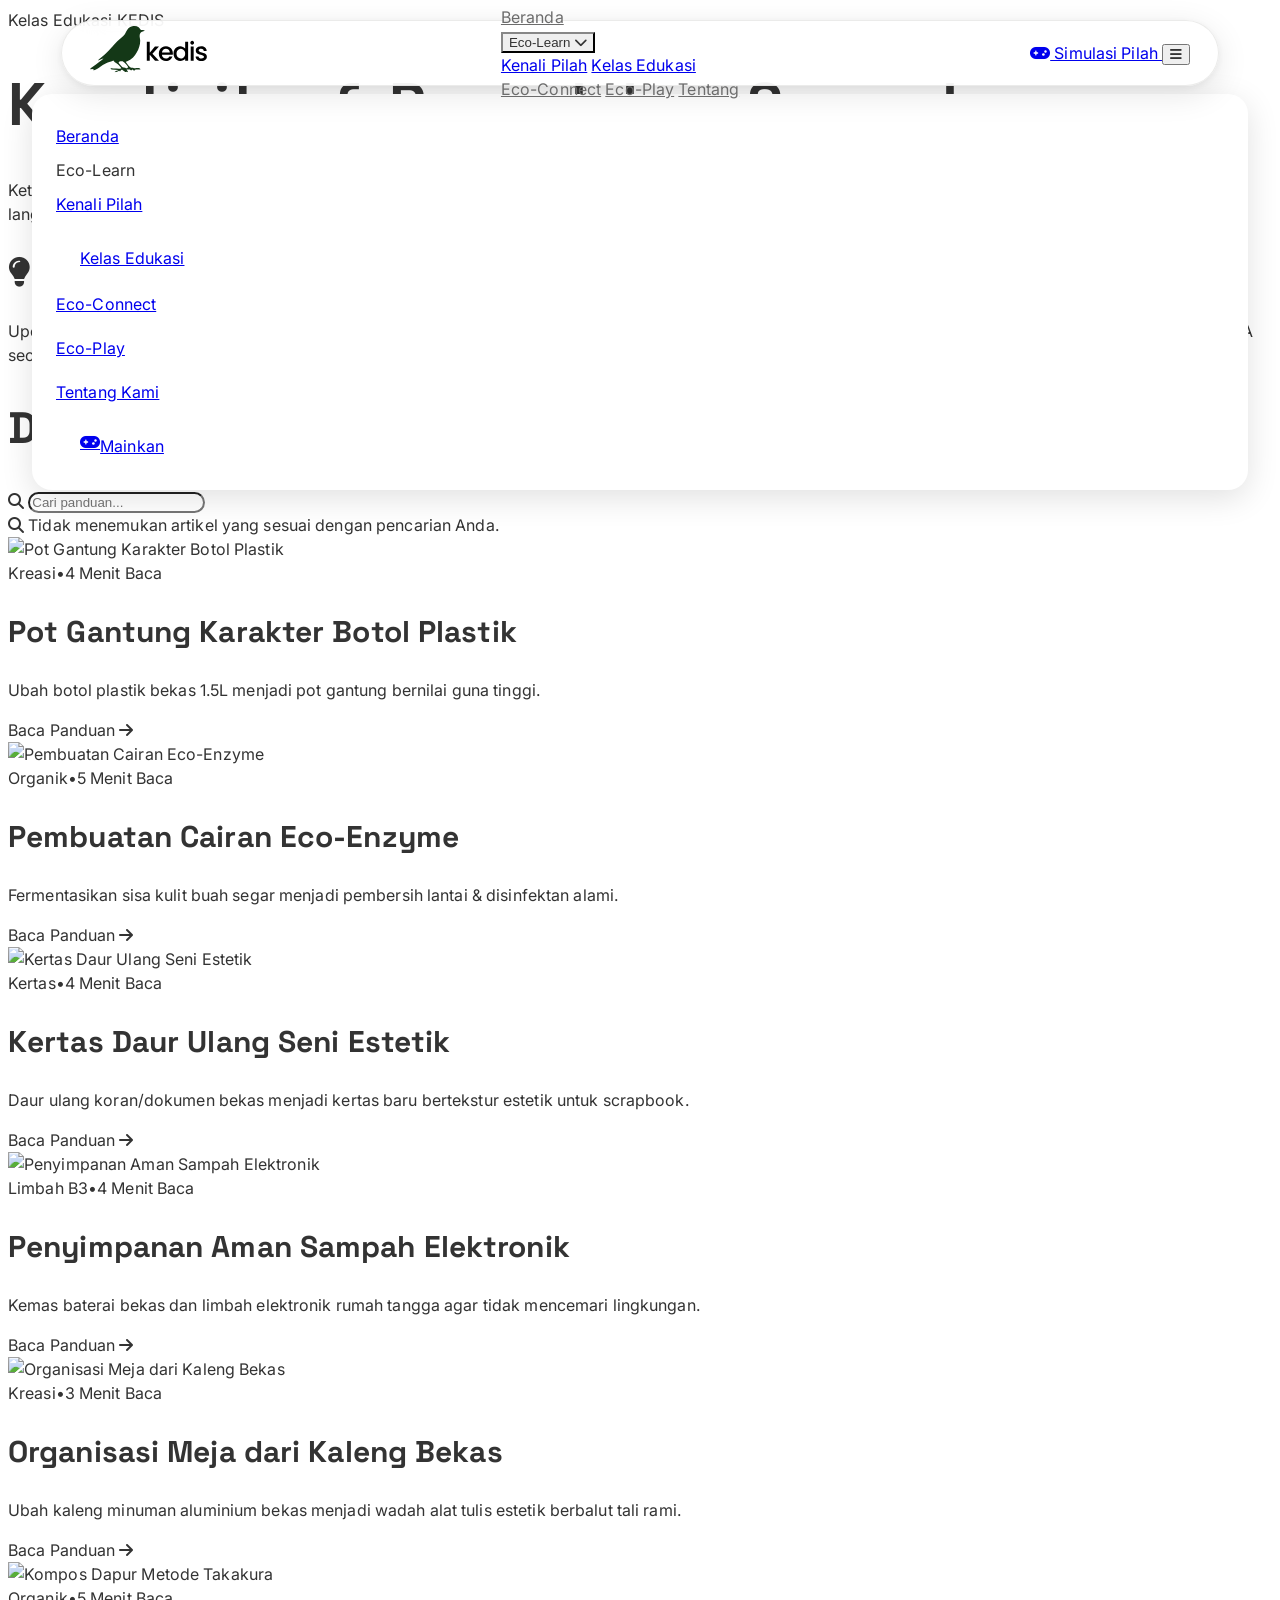
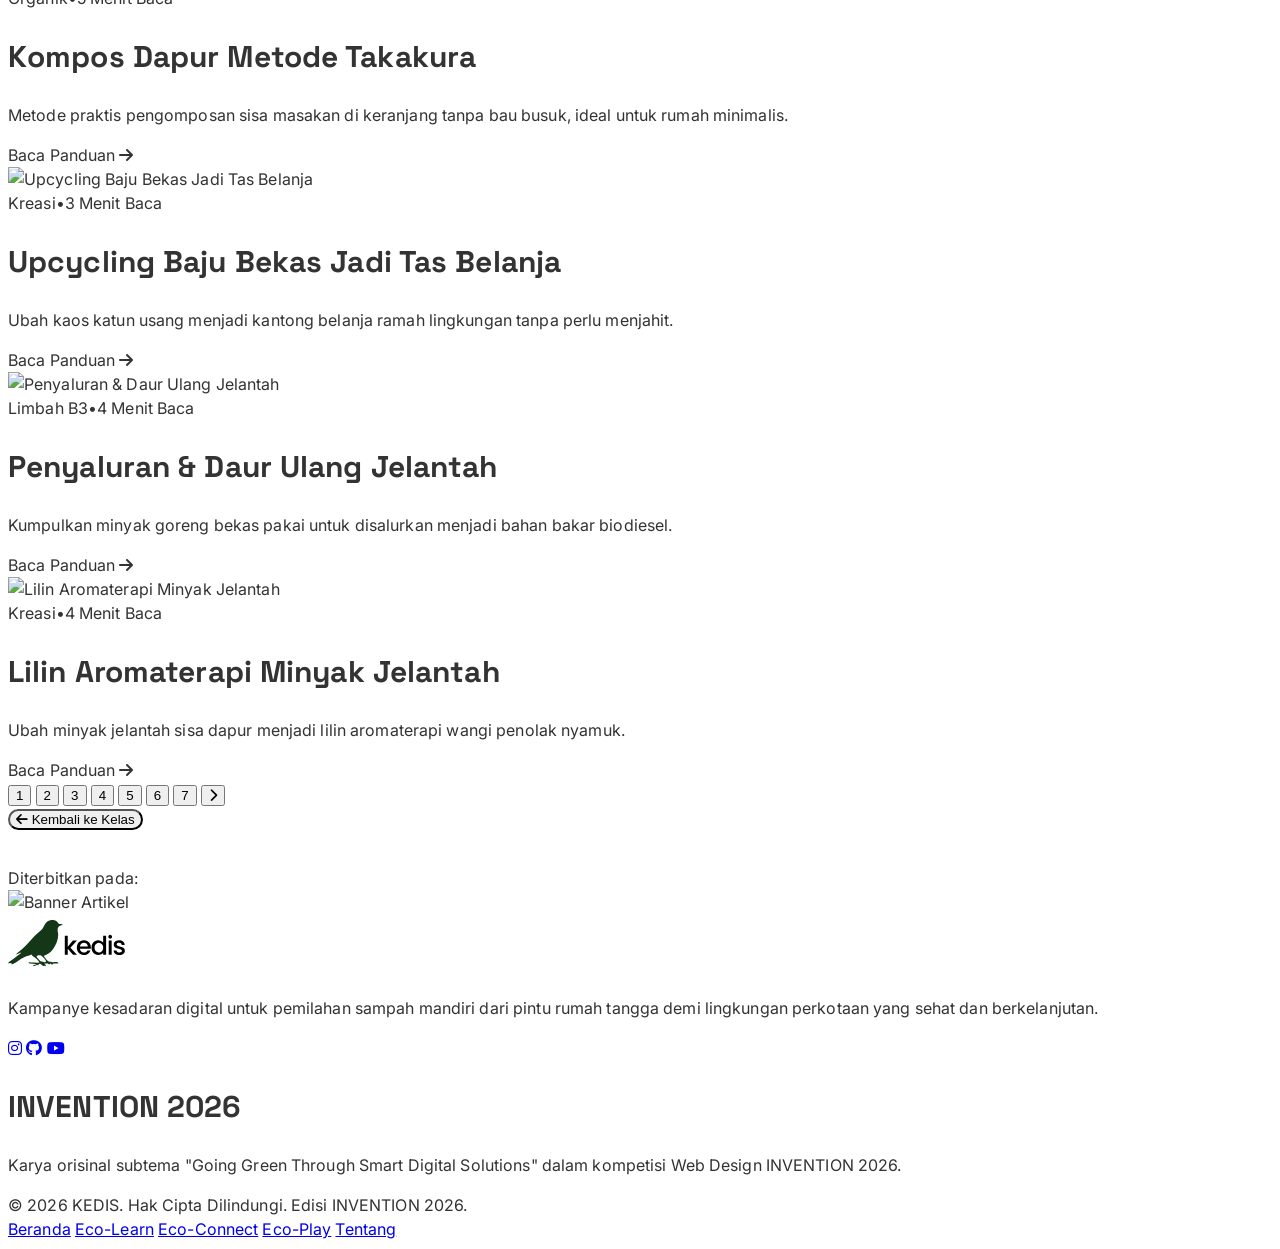
==== artikel.html @ a3e62805 "feat: initial KEDIS project" ====
<!DOCTYPE html>
<html lang="id">

<head>
  <meta charset="UTF-8">
  <meta name="viewport" content="width=device-width, initial-scale=1.0">
  <meta name="description" content="KEDIS - Kelas Edukasi & Artikel Upcycling Sampah Kreatif. Ubah limbah menjadi barang berguna dengan panduan langkah-demi-langkah.">
  <title>Kelas Edukasi &amp; Artikel — KEDIS</title>
  <!-- Google Fonts: Space Grotesk (Headings), Inter (Body/UI) -->
  <link rel="preconnect" href="https://fonts.googleapis.com">
  <link rel="preconnect" href="https://fonts.gstatic.com" crossorigin>
  <link href="https://fonts.googleapis.com/css2?family=Inter:wght@400;500;600;700&family=Space+Grotesk:wght@500;600;700&display=swap" rel="stylesheet">
  <!-- Font Awesome Icons -->
  <link rel="stylesheet" href="https://cdnjs.cloudflare.com/ajax/libs/font-awesome/6.5.1/css/all.min.css" integrity="sha512-DTOQO9RWCH3ppGqcWaEA1BIZOC6xxalwEsw9c2QQeAIftl+Vegovlnee1c9QX4TctnWMn13TZye+giMm8e2LwA==" crossorigin="anonymous" referrerpolicy="no-referrer">
  <!-- Tailwind CSS Play CDN -->
  <script src="https://cdn.tailwindcss.com"></script>
  <script>
    tailwind.config = {
      theme: {
        extend: {
          colors: {
            limeCanopy: '#d7eb80',
            inkBlack: '#333333',
            paperWhite: '#ffffff',
            warmMist: '#f8f8f6',
            linenCream: '#f0f0eb',
            stoneGray: '#6c6c6c',
            ashBorder: '#bebeb9',
          },
          fontFamily: {
            sans: ['"Inter"', 'ui-sans-serif', 'system-ui', 'sans-serif'],
            display: ['"Space Grotesk"', 'ui-sans-serif', 'system-ui', 'sans-serif'],
          }
        }
      }
    }
  </script>
  <!-- Custom CSS -->
  <link rel="stylesheet" href="css/style.css">
</head>

<body class="bg-paperWhite font-sans text-inkBlack antialiased selection:bg-limeCanopy/40 selection:text-inkBlack">

  <!-- Floating Capsule Header -->
  <header id="main-header" class="header-subpage">
    <div id="header-pill">
      <!-- Logo -->
      <a href="index.html" class="flex items-center shrink-0">
        <img src="assets/logo.svg" alt="Logo KEDIS" class="logo-img h-10 w-auto">
      </a>

      <!-- Desktop Nav -->
      <nav aria-label="Navigasi Utama" class="hidden md:flex items-center space-x-7 text-sm font-semibold">
        <a href="index.html" class="nav-link pb-0.5 border-b-2 border-transparent">Beranda</a>
        
        <!-- Eco-Learn Dropdown -->
        <div class="relative py-2">
          <button id="desktop-dropdown-trigger" type="button" class="nav-link nav-link-active pb-0.5 border-b-2 flex items-center gap-1 hover:text-inkBlack transition-colors">
            Eco-Learn <i class="fa-solid fa-chevron-down text-[8px] transition-transform"></i>
          </button>
          <div id="desktop-dropdown-menu" class="absolute top-full left-0 mt-1 w-40 bg-white border border-ashBorder/20 rounded-xl shadow-lg hidden z-50 py-2">
            <a href="edukasi.html" class="block px-4 py-2 hover:bg-warmMist text-xs font-bold text-stoneGray hover:text-inkBlack transition-colors">Kenali Pilah</a>
            <a href="artikel.html" class="block px-4 py-2 hover:bg-warmMist text-xs font-bold text-inkBlack transition-colors">Kelas Edukasi</a>
          </div>
        </div>

        <a href="komunitas.html" class="nav-link pb-0.5 border-b-2 border-transparent">Eco-Connect</a>
        <a href="game.html" class="nav-link pb-0.5 border-b-2 border-transparent">Eco-Play</a>
        <a href="tentang.html" class="nav-link pb-0.5 border-b-2 border-transparent">Tentang</a>
      </nav>

      <!-- CTA + Hamburger -->
      <div class="flex items-center gap-3">
        <a href="game.html" class="hidden sm:inline-flex items-center justify-center px-5 py-2 rounded-full bg-limeCanopy hover:opacity-90 text-inkBlack text-xs font-bold uppercase tracking-wider transition-all duration-200 pulse-attract">
          <i class="fa-solid fa-gamepad mr-1.5"></i> Simulasi Pilah
        </a>
        <button id="mobile-menu-button" type="button" aria-expanded="false" aria-controls="mobile-menu" aria-label="Buka menu navigasi" class="md:hidden w-11 h-11 flex items-center justify-center">
          <i class="fa-solid fa-bars text-xl"></i>
        </button>
      </div>
    </div>

    <!-- Mobile Dropdown -->
    <div id="mobile-menu" class="hidden md:hidden floating-menu mx-4 mt-0">
      <nav aria-label="Navigasi Seluler" class="flex flex-col space-y-4 text-sm font-semibold">
        <a href="index.html" class="text-stoneGray hover:text-inkBlack">Beranda</a>
        
        <!-- Mobile Eco-Learn Submenu -->
        <div class="space-y-2">
          <span class="text-inkBlack uppercase text-[10px] tracking-wider font-bold block">Eco-Learn</span>
          <div class="pl-3 flex flex-col space-y-2.5">
            <a href="edukasi.html" class="text-stoneGray hover:text-inkBlack text-xs">Kenali Pilah</a>
            <a href="artikel.html" class="text-inkBlack text-xs font-bold">Kelas Edukasi</a>
          </div>
        </div>

        <a href="komunitas.html" class="text-stoneGray hover:text-inkBlack">Eco-Connect</a>
        <a href="game.html" class="text-stoneGray hover:text-inkBlack">Eco-Play</a>
        <a href="tentang.html" class="text-stoneGray hover:text-inkBlack">Tentang Kami</a>
        <a href="game.html" class="mt-1 inline-flex items-center justify-center py-3 rounded-full bg-limeCanopy text-inkBlack text-xs font-bold uppercase tracking-wider">
          <i class="fa-solid fa-gamepad mr-1.5"></i> Mainkan
        </a>
      </nav>
    </div>
  </header>

  <!-- Page Header Spacing -->
  <div class="h-20 bg-paperWhite"></div>

  <!-- Main Canvas -->
  <main class="w-full bg-paperWhite py-12">
    <div class="max-w-7xl mx-auto px-6 space-y-8">
      
      <!-- Page Header Layout: Left Title & Right Info Widget -->
      <div id="articles-header-block" class="grid grid-cols-1 lg:grid-cols-3 gap-8 items-center border-b border-ashBorder/10 pb-8 animate-on-scroll">
        <div class="lg:col-span-2 space-y-4">
          <div class="inline-block bg-limeCanopy/25 border border-limeCanopy/40 text-inkBlack px-3 py-1 rounded-pill text-[10px] font-bold uppercase tracking-widest">
            Kelas Edukasi KEDIS
          </div>
          <h1 class="font-display text-4xl sm:text-5xl font-bold text-inkBlack tracking-tight leading-none">
            Kreativitas &amp; Pengolahan Sampah
          </h1>
          <p class="text-stoneGray text-xs sm:text-sm leading-relaxed max-w-2xl font-medium">
            Ketahui panduan praktis mendaur ulang sampah anorganik serta tata cara pengemasan limbah berbahaya (B3) rumah tangga agar aman bagi lingkungan dalam langkah-langkah ringkas.
          </p>
        </div>
        <!-- Did You Know Eco Info Widget (Placed to the right of header) -->
        <div class="lg:col-span-1 bg-inkBlack text-white p-5 rounded-card space-y-2.5 shadow-sm border border-inkBlack/30">
          <h3 class="font-display text-[10px] font-bold text-limeCanopy uppercase tracking-widest flex items-center gap-1.5">
            <i class="fa-solid fa-lightbulb"></i> Tahukah Anda?
          </h3>
          <p class="text-[11px] text-white/80 leading-relaxed font-medium">
            Upcycling meningkatkan nilai estetika sampah tanpa menghancurkan bahan dasarnya terlebih dahulu. Ini menghemat energi dan mengurangi penimbunan limbah TPA secara langsung!
          </p>
        </div>
      </div>

      <!-- Articles Hub view container -->
      <div id="articles-hub-view" class="space-y-6">
        
        <!-- Search bar layout (Placed directly above the articles grid) -->
        <div class="flex flex-col sm:flex-row items-center justify-between border-b border-ashBorder/20 pb-4 gap-4">
          <h2 class="font-display text-base font-bold text-inkBlack">Daftar Panduan Kreatif</h2>
          <div class="relative w-full sm:w-72">
            <i class="fa-solid fa-magnifying-glass absolute left-3.5 top-1/2 -translate-y-1/2 text-stoneGray text-[10px]"></i>
            <input type="text" id="article-search" placeholder="Cari panduan..." class="w-full bg-warmMist border border-ashBorder/20 px-9 py-2 rounded-pill text-xs font-bold outline-none focus:border-inkBlack focus:bg-white transition-all duration-200">
          </div>
        </div>

        <!-- Empty Search Warning -->
        <div id="articles-empty" class="hidden text-center py-16 text-stoneGray italic text-xs bg-warmMist border border-ashBorder/20 rounded-card">
          <i class="fa-solid fa-magnifying-glass text-2xl mb-3 block text-ashBorder"></i>
          Tidak menemukan artikel yang sesuai dengan pencarian Anda.
        </div>

        <!-- Full-width 3-Column Grid for Articles -->
        <div id="articles-grid" class="grid grid-cols-1 md:grid-cols-2 lg:grid-cols-3 gap-6">
          <!-- Dynamic Article Cards will be injected here -->
        </div>

        <!-- Dummy Pagination -->
        <div class="flex items-center justify-center gap-2 pt-8">
          <button type="button" class="w-8 h-8 flex items-center justify-center rounded-lg bg-limeCanopy text-inkBlack text-xs font-bold border border-inkBlack/10">1</button>
          <button type="button" class="w-8 h-8 flex items-center justify-center rounded-lg bg-warmMist hover:bg-linenCream text-stoneGray hover:text-inkBlack text-xs font-bold border border-ashBorder/20 transition-colors">2</button>
          <button type="button" class="w-8 h-8 flex items-center justify-center rounded-lg bg-warmMist hover:bg-linenCream text-stoneGray hover:text-inkBlack text-xs font-bold border border-ashBorder/20 transition-colors">3</button>
          <button type="button" class="w-8 h-8 flex items-center justify-center rounded-lg bg-warmMist hover:bg-linenCream text-stoneGray hover:text-inkBlack text-xs font-bold border border-ashBorder/20 transition-colors">4</button>
          <button type="button" class="w-8 h-8 flex items-center justify-center rounded-lg bg-warmMist hover:bg-linenCream text-stoneGray hover:text-inkBlack text-xs font-bold border border-ashBorder/20 transition-colors">5</button>
          <button type="button" class="w-8 h-8 flex items-center justify-center rounded-lg bg-warmMist hover:bg-linenCream text-stoneGray hover:text-inkBlack text-xs font-bold border border-ashBorder/20 transition-colors">6</button>
          <button type="button" class="w-8 h-8 flex items-center justify-center rounded-lg bg-warmMist hover:bg-linenCream text-stoneGray hover:text-inkBlack text-xs font-bold border border-ashBorder/20 transition-colors">7</button>
          <button type="button" class="w-8 h-8 flex items-center justify-center rounded-lg bg-warmMist hover:bg-linenCream text-stoneGray hover:text-inkBlack text-xs font-bold border border-ashBorder/20 transition-colors" aria-label="Halaman Selanjutnya"><i class="fa-solid fa-chevron-right text-[10px]"></i></button>
        </div>

      </div>

      <!-- Article Reading Detail View (Initially Hidden) -->
      <article id="article-read-panel" class="hidden max-w-3xl mx-auto space-y-8 bg-warmMist border border-ashBorder/20 rounded-card p-6 sm:p-10 shadow-sm relative animate-on-scroll">
        
        <!-- Back Button -->
        <button type="button" id="btn-back-to-articles" class="inline-flex items-center gap-2 px-4 py-2 rounded-pill border border-inkBlack text-inkBlack hover:bg-inkBlack hover:text-white font-bold text-xs uppercase tracking-wider transition-all duration-200 cursor-pointer">
          <i class="fa-solid fa-arrow-left"></i> Kembali ke Kelas
        </button>

        <!-- Dynamic Header info -->
        <header class="space-y-4 border-b border-ashBorder/20 pb-6">
          <div class="flex items-center gap-3 text-xs font-bold uppercase tracking-wider">
            <span id="detail-article-category" class="bg-limeCanopy text-inkBlack px-3 py-1 rounded-pill"></span>
            <span id="detail-article-readtime" class="text-stoneGray"></span>
          </div>
          <h2 id="detail-article-title" class="font-display text-2xl sm:text-3xl font-bold text-inkBlack leading-tight"></h2>
          <div class="text-[11px] text-stoneGray font-semibold">
            Diterbitkan pada: <span id="detail-article-date" class="text-inkBlack"></span>
          </div>
        </header>

        <!-- Article Featured Image Banner -->
        <div class="w-full aspect-[2/1] rounded-card overflow-hidden bg-linenCream border border-ashBorder/20">
          <img id="detail-article-img" src="" alt="Banner Artikel" class="w-full h-full object-cover">
        </div>

        <!-- Article Rich Body HTML Content -->
        <div id="detail-article-body" class="prose max-w-none text-stoneGray font-medium text-xs sm:text-sm leading-relaxed space-y-5">
          <!-- Populated dynamically -->
        </div>

      </article>

    </div>
  </main>

  <!-- Linen Cream Footer -->
  <footer class="bg-linenCream text-inkBlack border-t border-ashBorder/30 py-16 mt-12">
    <div class="max-w-7xl mx-auto px-6 grid grid-cols-1 md:grid-cols-2 gap-12">
      <!-- Brand column -->
      <div class="space-y-4">
        <a href="index.html" class="inline-block">
          <img src="assets/logo.svg" alt="Logo KEDIS" class="h-10 w-auto" loading="lazy">
        </a>
        <p class="text-xs text-stoneGray leading-relaxed max-w-sm">
          Kampanye kesadaran digital untuk pemilahan sampah mandiri dari pintu rumah tangga demi lingkungan perkotaan yang sehat dan berkelanjutan.
        </p>
        <div class="flex space-x-4 pt-2 text-stoneGray">
          <a href="#" aria-label="Instagram KEDIS" class="hover:text-inkBlack transition-colors"><i class="fa-brands fa-instagram text-lg"></i></a>
          <a href="#" aria-label="GitHub KEDIS" class="hover:text-inkBlack transition-colors"><i class="fa-brands fa-github text-lg"></i></a>
          <a href="#" aria-label="YouTube KEDIS" class="hover:text-inkBlack transition-colors"><i class="fa-brands fa-youtube text-lg"></i></a>
        </div>
      </div>

      <!-- Contest Info Column -->
      <div class="space-y-4 md:text-right md:flex md:flex-col md:items-end">
        <h3 class="font-display text-sm font-bold uppercase tracking-wider text-inkBlack">INVENTION 2026</h3>
        <p class="text-xs text-stoneGray leading-relaxed max-w-xs md:text-right">
          Karya orisinal subtema "Going Green Through Smart Digital Solutions" dalam kompetisi Web Design INVENTION 2026.
        </p>
      </div>
    </div>

    <!-- Bottom Copyright & Inline Navigation -->
    <div class="max-w-7xl mx-auto px-6 mt-16 pt-8 border-t border-t-ashBorder/20 flex flex-col md:flex-row justify-between items-center text-xs text-stoneGray font-bold uppercase tracking-wider gap-4">
      <div>
        &copy; 2026 KEDIS. Hak Cipta Dilindungi. Edisi INVENTION 2026.
      </div>
      <div class="flex flex-wrap justify-center gap-x-6 gap-y-2">
        <a href="index.html" class="hover:text-inkBlack transition-colors">Beranda</a>
        <a href="edukasi.html" class="hover:text-inkBlack transition-colors">Eco-Learn</a>
        <a href="komunitas.html" class="hover:text-inkBlack transition-colors">Eco-Connect</a>
        <a href="game.html" class="hover:text-inkBlack transition-colors">Eco-Play</a>
        <a href="tentang.html" class="hover:text-inkBlack transition-colors">Tentang</a>
      </div>
    </div>
  </footer>

  <!-- jQuery CDN -->
  <script src="https://code.jquery.com/jquery-3.7.1.min.js" integrity="sha256-/JqT3SQfawRcv/BIHPThkBvs0OEvtFFmqPF/lYI/Cxo=" crossorigin="anonymous"></script>
  <!-- Custom JS -->
  <script src="js/main.js"></script>

  <!-- Interactive Hub Logic script -->
  <script>
    $(document).ready(function() {
      // Local Articles Database (Concise steps, zero yapping)
      const articlesData = {
        'olahan-plastik': {
          title: 'Pot Gantung Karakter Botol Plastik',
          category: 'Kreasi',
          date: '29 Juni 2026',
          readTime: '4 Menit Baca',
          image: 'https://images.unsplash.com/photo-1530587191325-3db32d826c18?auto=format&fit=crop&w=800&q=80',
          summary: 'Ubah botol plastik bekas 1.5L menjadi pot gantung bernilai guna tinggi.',
          content: `
            <div class="space-y-4">
              <div>
                <strong class="text-inkBlack text-sm uppercase tracking-wider block mb-1">Bahan Utama:</strong>
                <ul class="list-disc list-inside text-stoneGray space-y-0.5">
                  <li>Botol plastik bekas air mineral ukuran 1.5L</li>
                  <li>Pisau cutter / gunting tajam</li>
                  <li>Cat akrilik dan kuas</li>
                  <li>Tali rami (tali gantungan)</li>
                  <li>Solder atau paku panas (lubang air)</li>
                </ul>
              </div>

              <div>
                <strong class="text-inkBlack text-sm uppercase tracking-wider block mb-1">Langkah Praktis:</strong>
                <ol class="list-decimal list-inside text-stoneGray space-y-1">
                  <li><strong>Pola Karakter:</strong> Gambar pola telinga kelinci/kucing di bagian tengah botol menggunakan spidol.</li>
                  <li><strong>Pemotongan:</strong> Gunting botol perlahan mengikuti garis pola.</li>
                  <li><strong>Drainase:</strong> Lubangi bagian dasar botol dengan solder agar akar tanaman tidak membusuk.</li>
                  <li><strong>Cat Karakter:</strong> Cat seluruh botol dengan warna dasar, lalu lukis mata, hidung, dan kumis hewan.</li>
                  <li><strong>Gantungan:</strong> Lubangi sisi kiri &amp; kanan, ikat tali rami, lalu isi pot dengan tanaman hias.</li>
                </ol>
              </div>

              <div class="p-4 bg-limeCanopy/10 border border-limeCanopy/30 rounded-xl text-inkBlack">
                <strong>Target Hasil:</strong> Mereduksi sampah botol plastik sekali pakai menjadi dekorasi tanaman hidup.
              </div>
            </div>
          `
        },
        'kulit-buah': {
          title: 'Pembuatan Cairan Eco-Enzyme',
          category: 'Organik',
          date: '28 Juni 2026',
          readTime: '5 Menit Baca',
          image: 'https://images.unsplash.com/photo-1610832958506-ee5633619144?auto=format&fit=crop&w=800&q=80',
          summary: 'Fermentasikan sisa kulit buah segar menjadi pembersih lantai &amp; disinfektan alami.',
          content: `
            <div class="space-y-4">
              <div>
                <strong class="text-inkBlack text-sm uppercase tracking-wider block mb-1">Bahan Utama (Rasio 1:3:10):</strong>
                <ul class="list-disc list-inside text-stoneGray space-y-0.5">
                  <li>Gula merah tebu / Molase (100 gram)</li>
                  <li>Kulit buah klimakterik segar (jeruk, nanas, apel) (300 gram)</li>
                  <li>Air bersih sumur (1 Liter)</li>
                  <li>Wadah plastik bermulut lebar (jangan kaca)</li>
                </ul>
              </div>

              <div>
                <strong class="text-inkBlack text-sm uppercase tracking-wider block mb-1">Langkah Praktis:</strong>
                <ol class="list-decimal list-inside text-stoneGray space-y-1">
                  <li><strong>Larutkan Gula:</strong> Larutkan gula merah tebu langsung ke dalam air bersih di wadah.</li>
                  <li><strong>Masukkan Kulit:</strong> Potong kulit buah kecil-kecil lalu masukkan ke larutan gula. Sisakan ruang udara 20%.</li>
                  <li><strong>Tutup Rapat:</strong> Tutup wadah rapat-rapat dan letakkan di tempat sejuk terlindung matahari.</li>
                  <li><strong>Buang Gas:</strong> Pada 2 minggu pertama, buka tutup wadah 3 detik setiap hari untuk membuang gas fermentasi.</li>
                  <li><strong>Panen:</strong> Diamkan selama 3 bulan, lalu saring untuk dijadikan cairan pembersih lantai organik.</li>
                </ol>
              </div>

              <div class="p-4 bg-limeCanopy/10 border border-limeCanopy/30 rounded-xl text-inkBlack">
                <strong>Target Hasil:</strong> Mereduksi sampah sisa makanan dapur dan menghilangkan ketergantungan pembersih kimia.
              </div>
            </div>
          `
        },
        'daur-ulang-kertas': {
          title: 'Kertas Daur Ulang Seni Estetik',
          category: 'Kertas',
          date: '25 Juni 2026',
          readTime: '4 Menit Baca',
          image: 'https://images.unsplash.com/photo-1586075010923-2dd4570fb338?auto=format&fit=crop&w=800&q=80',
          summary: 'Daur ulang koran/dokumen bekas menjadi kertas baru bertekstur estetik untuk scrapbook.',
          content: `
            <div class="space-y-4">
              <div>
                <strong class="text-inkBlack text-sm uppercase tracking-wider block mb-1">Bahan Utama:</strong>
                <ul class="list-disc list-inside text-stoneGray space-y-0.5">
                  <li>Kertas bekas non-plastik</li>
                  <li>Blender</li>
                  <li>Bingkai screen cetak sablon</li>
                  <li>Bak air plastik lebar</li>
                  <li>Spons &amp; kain katun</li>
                </ul>
              </div>

              <div>
                <strong class="text-inkBlack text-sm uppercase tracking-wider block mb-1">Langkah Praktis:</strong>
                <ol class="list-decimal list-inside text-stoneGray space-y-1">
                  <li><strong>Bubur Kertas (Pulp):</strong> Sobek kertas kecil-kecil, rendam air hangat 1 jam, blender hingga halus.</li>
                  <li><strong>Campur Air:</strong> Tuangkan pulp ke bak berisi air bersih, aduk merata.</li>
                  <li><strong>Menyaring:</strong> Celupkan bingkai screen secara miring, angkat horizontal hingga pulp menutupi kawat screen.</li>
                  <li><strong>Hiasan:</strong> Taburkan kelopak bunga/daun kering di atas screen basah secara artistik.</li>
                  <li><strong>Cetak:</strong> Balikkan screen di atas kain katun basah, tekan belakang screen dengan spons untuk memeras air.</li>
                  <li><strong>Jemur:</strong> Angkat screen perlahan, jemur lembaran kertas di kain di tempat teduh hingga kering.</li>
                </ol>
              </div>

              <div class="p-4 bg-limeCanopy/10 border border-limeCanopy/30 rounded-xl text-inkBlack">
                <strong>Target Hasil:</strong> Memperpanjang siklus kertas bekas menjadi kertas kerajinan estetik bernilai tinggi.
              </div>
            </div>
          `
        },
        'limbah-b3': {
          title: 'Penyimpanan Aman Sampah Elektronik',
          category: 'Limbah B3',
          date: '20 Juni 2026',
          readTime: '4 Menit Baca',
          image: 'https://images.unsplash.com/photo-1548345680-f5475ea5df84?auto=format&fit=crop&w=800&q=80',
          summary: 'Kemas baterai bekas dan limbah elektronik rumah tangga agar tidak mencemari lingkungan.',
          content: `
            <div class="space-y-4">
              <div>
                <strong class="text-inkBlack text-sm uppercase tracking-wider block mb-1">Bahan Utama:</strong>
                <ul class="list-disc list-inside text-stoneGray space-y-0.5">
                  <li>Wadah plastik kedap udara khusus</li>
                  <li>Plester isolasi bening</li>
                  <li>Dropbox limbah B3 resmi</li>
                </ul>
              </div>

              <div>
                <strong class="text-inkBlack text-sm uppercase tracking-wider block mb-1">Langkah Praktis:</strong>
                <ol class="list-decimal list-inside text-stoneGray space-y-1">
                  <li><strong>Plester Kutub:</strong> Rekatkan lakban bening pada ujung kutub baterai bekas untuk menghindari korsleting.</li>
                  <li><strong>Pisahkan Wadah:</strong> Masukkan baterai bekas ke wadah plastik kedap udara. Jangan satukan dengan sampah organik.</li>
                  <li><strong>Simpan Sejuk:</strong> Letakkan wadah di tempat yang kering dan jauh dari paparan panas/kompor.</li>
                  <li><strong>Penyaluran:</strong> Bawa tumpukan limbah B3 terkumpul ke dropbox dinas lingkungan hidup atau bank sampah terdekat.</li>
                </ol>
              </div>

              <div class="p-4 bg-limeCanopy/10 border border-limeCanopy/30 rounded-xl text-inkBlack">
                <strong>Target Hasil:</strong> Mencegah kebocoran zat merkuri &amp; senyawa timbal meresap merusak air tanah warga.
              </div>
            </div>
          `
        },
        'kaleng-bekas': {
          title: 'Organisasi Meja dari Kaleng Bekas',
          category: 'Kreasi',
          date: '18 Juni 2026',
          readTime: '3 Menit Baca',
          image: 'https://images.unsplash.com/photo-1595079676339-1534801ad6cf?auto=format&fit=crop&w=800&q=80',
          summary: 'Ubah kaleng minuman aluminium bekas menjadi wadah alat tulis estetik berbalut tali rami.',
          content: `
            <div class="space-y-4">
              <div>
                <strong class="text-inkBlack text-sm uppercase tracking-wider block mb-1">Bahan Utama:</strong>
                <ul class="list-disc list-inside text-stoneGray space-y-0.5">
                  <li>Kaleng minuman aluminium bekas</li>
                  <li>Tali rami kasar</li>
                  <li>Lem tembak (hot glue)</li>
                  <li>Gunting</li>
                </ul>
              </div>

              <div>
                <strong class="text-inkBlack text-sm uppercase tracking-wider block mb-1">Langkah Praktis:</strong>
                <ol class="list-decimal list-inside text-stoneGray space-y-1">
                  <li><strong>Haluskan Bibir Kaleng:</strong> Pastikan tepi potongan atas bagian dalam kaleng telah halus agar aman digunakan.</li>
                  <li><strong>Rekatkan Ujung Tali:</strong> Oleskan lem tembak di dasar luar kaleng, lalu rekatkan ujung tali rami pertama.</li>
                  <li><strong>Lilitkan:</strong> Putar tali rami melingkari kaleng hingga menutupi seluruh permukaannya, oleskan lem berkala.</li>
                  <li><strong>Rapikan:</strong> Potong tali di ujung atas kaleng dan rekatkan simpul rapi. Kaleng siap diisi pensil.</li>
                </ol>
              </div>

              <div class="p-4 bg-limeCanopy/10 border border-limeCanopy/30 rounded-xl text-inkBlack">
                <strong>Target Hasil:</strong> Mengurangi tumpukan sampah kaleng logam menjadi perabot meja belajar multifungsi.
              </div>
            </div>
          `
        },
        'kompos-takakura': {
          title: 'Kompos Dapur Metode Takakura',
          category: 'Organik',
          date: '15 Juni 2026',
          readTime: '5 Menit Baca',
          image: 'https://images.unsplash.com/photo-1585320806297-9794b3e4eeae?auto=format&fit=crop&w=800&q=80',
          summary: 'Metode praktis pengomposan sisa masakan di keranjang tanpa bau busuk, ideal untuk rumah minimalis.',
          content: `
            <div class="space-y-4">
              <div>
                <strong class="text-inkBlack text-sm uppercase tracking-wider block mb-1">Bahan Utama:</strong>
                <ul class="list-disc list-inside text-stoneGray space-y-0.5">
                  <li>Keranjang plastik berlubang udara</li>
                  <li>Kardus bekas (sebagai pelapis dalam keranjang)</li>
                  <li>Sekam padi &amp; starter bakteri pengomposan</li>
                  <li>Kain katun hitam penutup</li>
                </ul>
              </div>

              <div>
                <strong class="text-inkBlack text-sm uppercase tracking-wider block mb-1">Langkah Praktis:</strong>
                <ol class="list-decimal list-inside text-stoneGray space-y-1">
                  <li><strong>Lapisi Keranjang:</strong> Pasang kardus bekas mengelilingi sisi bagian dalam keranjang.</li>
                  <li><strong>Alas Sekam:</strong> Letakkan bantal berisi sekam padi di dasar keranjang untuk menyerap cairan.</li>
                  <li><strong>Isi Bakteri:</strong> Masukkan tanah starter bakteri/kompos jadi setebal 10 cm.</li>
                  <li><strong>Masukkan Sampah:</strong> Potong kecil-kecil sampah organik dapur harian, masukkan dan aduk rata.</li>
                  <li><strong>Tutup Kain:</strong> Selimuti atas keranjang dengan kain hitam agar proses pembusukan tetap hangat &amp; bebas bau.</li>
                </ol>
              </div>

              <div class="p-4 bg-limeCanopy/10 border border-limeCanopy/30 rounded-xl text-inkBlack">
                <strong>Target Hasil:</strong> Mengubah 100% sisa makanan rumah tangga menjadi pupuk padat berkualitas tinggi secara mandiri.
              </div>
            </div>
          `
        },
        'baju-bekas': {
          title: 'Upcycling Baju Bekas Jadi Tas Belanja',
          category: 'Kreasi',
          date: '12 Juni 2026',
          readTime: '3 Menit Baca',
          image: 'https://images.unsplash.com/photo-1525507119028-ed4c629a60a3?auto=format&fit=crop&w=800&q=80',
          summary: 'Ubah kaos katun usang menjadi kantong belanja ramah lingkungan tanpa perlu menjahit.',
          content: `
            <div class="space-y-4">
              <div>
                <strong class="text-inkBlack text-sm uppercase tracking-wider block mb-1">Bahan Utama:</strong>
                <ul class="list-disc list-inside text-stoneGray space-y-0.5">
                  <li>Kaos katun bekas layak pakai berukuran sedang/besar</li>
                  <li>Gunting kain tajam</li>
                  <li>Spidol kain</li>
                </ul>
              </div>

              <div>
                <strong class="text-inkBlack text-sm uppercase tracking-wider block mb-1">Langkah Praktis:</strong>
                <ol class="list-decimal list-inside text-stoneGray space-y-1">
                  <li><strong>Potong Lengan:</strong> Gunting bagian lengan kiri &amp; kanan kaos untuk dijadikan lubang tali pegangan.</li>
                  <li><strong>Potong Leher:</strong> Buang leher kaos dengan potongan kerah melingkar lebar sebagai bukaan tas.</li>
                  <li><strong>Potong Rumbai:</strong> Balik kaos (sisi dalam di luar), gunting bawah kaos menjadi rumbai vertikal sepanjang 8cm.</li>
                  <li><strong>Ikat Rumbai:</strong> Ikat kuat dua rumbai yang bersebelahan secara berpasangan hingga lubang bawah tertutup.</li>
                  <li><strong>Balik Kaos:</strong> Balikkan kembali kaos ke posisi normal. Tas siap digunakan membawa belanjaan.</li>
                </ol>
              </div>

              <div class="p-4 bg-limeCanopy/10 border border-limeCanopy/30 rounded-xl text-inkBlack">
                <strong>Target Hasil:</strong> Mereduksi limbah serat pakaian bekas sekaligus mengurangi pemakaian kantong kresek sekali pakai.
              </div>
            </div>
          `
        },
        'minyak-jelantah': {
          title: 'Penyaluran &amp; Daur Ulang Jelantah',
          category: 'Limbah B3',
          date: '10 Juni 2026',
          readTime: '4 Menit Baca',
          image: 'https://images.unsplash.com/photo-1474979266404-7eaacbcd87c5?auto=format&fit=crop&w=800&q=80',
          summary: 'Kumpulkan minyak goreng bekas pakai untuk disalurkan menjadi bahan bakar biodiesel.',
          content: `
            <div class="space-y-4">
              <div>
                <strong class="text-inkBlack text-sm uppercase tracking-wider block mb-1">Bahan Utama:</strong>
                <ul class="list-disc list-inside text-stoneGray space-y-0.5">
                  <li>Minyak goreng jelantah sisa masak</li>
                  <li>Saringan halus / kain kasa penyaring</li>
                  <li>Botol plastik bekas air mineral kering</li>
                </ul>
              </div>

              <div>
                <strong class="text-inkBlack text-sm uppercase tracking-wider block mb-1">Langkah Praktis:</strong>
                <ol class="list-decimal list-inside text-stoneGray space-y-1">
                  <li><strong>Dinginkan Minyak:</strong> Biarkan minyak bekas mendingin sempurna setelah kompor dimatikan.</li>
                  <li><strong>Penyaringan:</strong> Saring minyak melintasi kain kasa untuk menahan partikel remah sisa gorengan.</li>
                  <li><strong>Kemasan:</strong> Tuangkan jelantah bening ke dalam botol plastik tertutup. Simpan di tempat gelap sejuk.</li>
                  <li><strong>Dropbox Komunitas:</strong> Bawa botol penuh jelantah ke posko penampung minyak komunitas terdekat untuk didaur ulang.</li>
                </ol>
              </div>

              <div class="p-4 bg-limeCanopy/10 border border-limeCanopy/30 rounded-xl text-inkBlack">
                <strong>Target Hasil:</strong> Menghindari pencemaran air dan tanah akibat pembuangan jelantah sembarangan di saluran wastafel.
              </div>
            </div>
          `
        },
        'lilin-jelantah': {
          title: 'Lilin Aromaterapi Minyak Jelantah',
          category: 'Kreasi',
          date: '08 Juni 2026',
          readTime: '4 Menit Baca',
          image: 'https://images.unsplash.com/photo-1603006905003-be475563bc59?auto=format&fit=crop&w=800&q=80',
          summary: 'Ubah minyak jelantah sisa dapur menjadi lilin aromaterapi wangi penolak nyamuk.',
          content: `
            <div class="space-y-4">
              <div>
                <strong class="text-inkBlack text-sm uppercase tracking-wider block mb-1">Bahan Utama:</strong>
                <ul class="list-disc list-inside text-stoneGray space-y-0.5">
                  <li>Minyak jelantah tersaring (100 ml)</li>
                  <li>Stearin bubuk / lilin parafin bubuk (100 gram)</li>
                  <li>Potongan krayon bekas (untuk warna)</li>
                  <li>Minyak esensial aromaterapi (aroma serai/lavender)</li>
                  <li>Sumbu lilin dan gelas cetakan kecil</li>
                </ul>
              </div>

              <div>
                <strong class="text-inkBlack text-sm uppercase tracking-wider block mb-1">Langkah Praktis:</strong>
                <ol class="list-decimal list-inside text-stoneGray space-y-1">
                  <li><strong>Panaskan Campuran:</strong> Panaskan minyak jelantah bersama bubuk stearin di panci dengan api kecil hingga larut sempurna.</li>
                  <li><strong>Beri Warna:</strong> Cemplungkan krayon bekas untuk mewarnai cairan lilin sesuai keinginan Anda.</li>
                  <li><strong>Aromaterapi:</strong> Matikan api kompor, lalu teteskan minyak esensial serai/lavender secukupnya, aduk rata.</li>
                  <li><strong>Pasang Sumbu:</strong> Ikat sumbu lilin ke lidi penopang di atas mulut gelas kaca cetakan kecil secara vertikal.</li>
                  <li><strong>Tuang &amp; Bekukan:</strong> Tuangkan lilin hangat ke dalam gelas secara perlahan, biarkan memadat selama 2-3 jam.</li>
                </ol>
              </div>

              <div class="p-4 bg-limeCanopy/10 border border-limeCanopy/30 rounded-xl text-inkBlack">
                <strong>Target Hasil:</strong> Mengurangi limbah cair domestik dengan memanfaatkannya menjadi lilin penolak nyamuk bernilai guna.
              </div>
            </div>
          `
        }
      };

      // Generate Article List
      function renderArticles(searchQuery = '') {
        const $grid = $('#articles-grid').empty();
        const qClean = searchQuery.trim().toLowerCase();
        let visibleCount = 0;

        Object.keys(articlesData).forEach(id => {
          const item = articlesData[id];
          
          // Search matching
          if (qClean !== '') {
            const matchesTitle = item.title.toLowerCase().includes(qClean);
            const matchesSummary = item.summary.toLowerCase().includes(qClean);
            const matchesCategory = item.category.toLowerCase().includes(qClean);
            if (!matchesTitle && !matchesSummary && !matchesCategory) return;
          }

          visibleCount++;

          const $card = $(
            `<div class="bg-warmMist border border-ashBorder/20 rounded-card overflow-hidden flex flex-col justify-between hover:border-inkBlack/30 hover:shadow-md transition-all duration-300 cursor-pointer animate-on-scroll">` +
              `<div>` +
                `<div class="w-full aspect-[16/10] bg-linenCream border-b border-ashBorder/10 overflow-hidden">` +
                  `<img src="${item.image}" alt="${item.title}" class="w-full h-full object-cover hover:scale-105 transition-transform duration-300" loading="lazy">` +
                `</div>` +
                `<div class="p-6 space-y-2">` +
                  `<div class="flex items-center gap-2.5 text-[10px] font-bold uppercase tracking-wider text-stoneGray">` +
                    `<span class="text-inkBlack bg-limeCanopy px-2.5 py-0.5 rounded-pill">${item.category}</span>` +
                    `<span>&bull;</span>` +
                    `<span>${item.readTime}</span>` +
                  `</div>` +
                  `<h3 class="font-display text-base font-bold text-inkBlack leading-snug">${item.title}</h3>` +
                  `<p class="text-stoneGray text-xs leading-relaxed line-clamp-3">${item.summary}</p>` +
                `</div>` +
              `</div>` +
              `<div class="px-6 pb-6 pt-2">` +
                `<span class="inline-flex items-center text-xs font-bold text-inkBlack uppercase tracking-wider border-b border-inkBlack pb-0.5 hover:opacity-80 transition-opacity">` +
                  `Baca Panduan <i class="fa-solid fa-arrow-right ml-1 text-[10px]"></i>` +
                `</span>` +
              `</div>` +
            `</div>`
          );

          // Card Click Trigger
          $card.on('click', function() {
            showArticleDetail(id);
          });

          $grid.append($card);
        });

        // Toggle Empty Warning
        $('#articles-empty').toggleClass('hidden', visibleCount > 0);
      }

      // Display Full Article Reader Panel
      function showArticleDetail(id) {
        const item = articlesData[id];
        if (!item) return;

        // Populate detail panel
        $('#detail-article-category').text(item.category);
        $('#detail-article-readtime').text(item.readTime);
        $('#detail-article-title').text(item.title);
        $('#detail-article-date').text(item.date);
        $('#detail-article-img').attr('src', item.image).attr('alt', item.title);
        $('#detail-article-body').html(item.content);

        // Hide Search header elements for full-screen read focus
        $('#articles-header-block, #articles-empty').addClass('hidden');

        // Transition views
        $('#articles-hub-view').fadeOut(200, function() {
          $('#article-read-panel').removeClass('hidden').fadeIn(200);
          $('html, body').animate({ scrollTop: $('#main-header').offset().top - 20 }, 300);
        });
      }

      // Back Button Handler
      $('#btn-back-to-articles').on('click', function() {
        $('#article-read-panel').fadeOut(200, function() {
          $('#article-read-panel').addClass('hidden');
          
          // Re-enable Search header
          $('#articles-header-block').removeClass('hidden');
          
          $('#articles-hub-view').fadeIn(200);
          $('html, body').animate({ scrollTop: $('#main-header').offset().top - 20 }, 300);
          
          // Clear query string so reloads return to home grid
          window.history.pushState({}, document.title, window.location.pathname);
        });
      });

      // Filter Search input typing
      $('#article-search').on('input', function() {
        renderArticles($(this).val());
      });

      // Initialize Grid
      renderArticles();

      // Check query string parameters (for redirection links from index search)
      const urlParams = new URLSearchParams(window.location.search);
      const articleId = urlParams.get('id');
      if (articleId && articlesData[articleId]) {
        showArticleDetail(articleId);
      }
    });
  </script>
</body>

</html>
---- css/style.css ----
/* CSS Variables and Base Styles for KEDIS - Ecosia Style Reference */

:root {
  /* Colors */
  --color-lime-canopy: #d7eb80;
  --color-ink-black: #333333;
  --color-paper-white: #ffffff;
  --color-warm-mist: #f8f8f6;
  --color-linen-cream: #f0f0eb;
  --color-stone-gray: #6c6c6c;
  --color-ash-border: #bebeb9;
  --color-silver-surface: #b6b6b6;

  /* Typography — Inter (body/UI) + Space Grotesk (display) */
  --font-inter: 'Inter', ui-sans-serif, system-ui, -apple-system, BlinkMacSystemFont, "Segoe UI", Roboto, sans-serif;
  --font-space-grotesk: 'Space Grotesk', ui-sans-serif, system-ui, -apple-system, BlinkMacSystemFont, "Segoe UI", Roboto, sans-serif;

  /* Type scale (amplified 1.35 ratio, fluid clamp for display headings) */
  --text-caption: 0.75rem;
  --text-body-sm: 0.875rem;
  --text-body: 1rem;
  --text-subheading: 1.125rem;
  --text-heading-sm: 1.25rem;
  --text-heading: 1.5rem;
  --text-heading-lg: clamp(1.5rem, 4vw, 1.875rem);
  --text-display: clamp(2rem, 5vw, 2.75rem);
  --text-display-lg: clamp(2.5rem, 6vw, 3.75rem);

  --leading-body: 1.5;
  --leading-heading: 1.15;
  --leading-display: 1.1;
  --tracking-body: 0.007em;
  --tracking-eyebrow: 0.1em;

  /* Custom Shadow */
  --shadow-xl: rgba(0, 0, 0, 0.2) 0px 11px 33px 0px;
}

body {
  font-family: var(--font-inter);
  font-size: var(--text-body);
  color: var(--color-ink-black);
  background-color: var(--color-paper-white);
  line-height: var(--leading-body);
  letter-spacing: var(--tracking-body);
  font-kerning: normal;
  scroll-behavior: smooth;
}

/* Display headings — Space Grotesk, tight leading */
h1, h2, h3, h4, h5, h6,
.font-display {
  font-family: var(--font-space-grotesk);
  color: var(--color-ink-black);
  line-height: var(--leading-heading);
  font-weight: 700;
}

/* Default heading sizes from the modular type scale */
h1 { font-size: var(--text-display-lg); }
h2 { font-size: var(--text-display); }
h3 { font-size: var(--text-heading-lg); }
h4 { font-size: var(--text-heading); }
h5 { font-size: var(--text-heading-sm); }
h6 { font-size: var(--text-subheading); }

/* Custom Typography Utilities mapped to the type scale */
.text-caption { font-size: var(--text-caption); }
.text-body-sm { font-size: var(--text-body-sm); }
.text-body { font-size: var(--text-body); }
.text-subheading { font-size: var(--text-subheading); }
.text-heading-sm { font-size: var(--text-heading-sm); }
.text-heading { font-size: var(--text-heading); }
.text-heading-lg { font-size: var(--text-heading-lg); }
.text-display { font-size: var(--text-display); }
.text-display-lg { font-size: var(--text-display-lg); }

.font-display {
  line-height: var(--leading-display);
}

/* Readable measure for long-form prose */
.text-measure {
  max-width: 65ch;
}

/* Prose — long-form reading body */
.prose {
  font-size: 1rem;
  line-height: 1.65;
  max-width: 65ch;
}

/* Eyebrow — compact label above headings */
.eyebrow {
  display: block;
  font-size: 0.75rem;
  font-weight: 700;
  letter-spacing: 0.1em;
  text-transform: uppercase;
  color: var(--color-stone-gray);
  margin-bottom: 0.5rem;
}

/* Data & scores — aligned numerals */
.tabular-nums {
  font-variant-numeric: tabular-nums;
}

/* Eyebrow labels */
.text-eyebrow {
  font-size: var(--text-caption);
  font-weight: 700;
  letter-spacing: var(--tracking-eyebrow);
  text-transform: uppercase;
}

/* Custom rounded shapes as per Design.md */
.rounded-card {
  border-radius: 20px;
}

.rounded-pill {
  border-radius: 9999px;
}

/* Hero-level typography */
.text-hero {
  font-size: clamp(2.75rem, 7.5vw, 5rem);
  line-height: 1.05;
  letter-spacing: -0.02em;
}

/* Scroll chevron — bouncing invite at hero bottom */
.scroll-invite {
  position: absolute;
  bottom: 32px;
  left: 50%;
  transform: translateX(-50%);
  z-index: 10;
  display: flex;
  flex-direction: column;
  align-items: center;
  gap: 4px;
  color: rgba(255, 255, 255, 0.6);
  font-size: 0.625rem;
  font-weight: 700;
  letter-spacing: 0.15em;
  text-transform: uppercase;
  animation: scrollBounce 2.5s var(--ease-out-expo) infinite;
}
.scroll-invite i {
  font-size: 1rem;
}
@keyframes scrollBounce {
  0%, 100% { transform: translateX(-50%) translateY(0); opacity: 0.6; }
  50% { transform: translateX(-50%) translateY(8px); opacity: 1; }
}

/* Counter reveal — animated number pop-in */
.counter-value {
  display: inline-block;
  font-variant-numeric: tabular-nums;
}

/* Custom shadow class */
.shadow-ecosia-xl {
  box-shadow: var(--shadow-xl);
}

/* Hairline border utilities */
.hairline-border {
  border: 1px solid var(--color-ash-border);
}

.hairline-divider {
  border-color: rgba(51, 51, 51, 0.12);
}

/* Easing curves */
:root {
  --ease-out-expo: cubic-bezier(0.16, 1, 0.3, 1);
  --ease-out-quart: cubic-bezier(0.25, 1, 0.5, 1);
}

/* Fade-in scroll animations */
.fade-in-up {
  animation: fadeInUp 0.8s var(--ease-out-expo) forwards;
}
/* Staggered entrance delays for choreographed page loads */
.stagger-1 { animation-delay: 0.05s; }
.stagger-2 { animation-delay: 0.12s; }
.stagger-3 { animation-delay: 0.2s; }
.stagger-4 { animation-delay: 0.3s; }

@keyframes fadeInUp {
  from {
    opacity: 0;
    transform: translateY(16px);
  }
  to {
    opacity: 1;
    transform: translateY(0);
  }
}

/* Focus outline override for inputs */
input:focus, select:focus {
  outline: none;
  border-color: var(--color-ink-black) !important;
}

/* Focus glow */
.input-focus-glow:focus {
  box-shadow: 0 0 0 3px rgba(215, 235, 128, 0.35);
  transition: box-shadow 0.2s var(--ease-out-expo);
}

/* Pulse attract — subtle, intermittent, for CTA buttons */
@keyframes pulse-attract {
  0%, 100% { box-shadow: 0 0 0 0 rgba(215, 235, 128, 0.4); }
  50% { box-shadow: 0 0 0 8px rgba(215, 235, 128, 0); }
}
.pulse-attract {
  animation: pulse-attract 2s ease-in-out 3;
}

/* Drag lift — hover/shadow on draggable items */
.drag-lift {
  transition: transform 0.2s var(--ease-out-expo), box-shadow 0.2s var(--ease-out-expo);
}
.drag-lift:hover {
  transform: translateY(-3px) scale(1.03);
  box-shadow: 0 8px 24px rgba(0,0,0,0.12);
}
.drag-lift:active {
  transform: scale(0.97);
}

/* Lime canopy band — committed color block */
.band-lime {
  background-color: rgba(215, 235, 128, 0.12);
  border-top: 1px solid rgba(215, 235, 128, 0.3);
  border-bottom: 1px solid rgba(215, 235, 128, 0.3);
}

/* Card hover — bold lift */
.card-lift {
  transition: transform 0.4s var(--ease-out-expo), box-shadow 0.4s var(--ease-out-expo);
}
.card-lift:hover {
  transform: translateY(-6px);
  box-shadow: 0 16px 48px rgba(0, 0, 0, 0.10);
}

/* Feature card — image/text alternating weight */
.feature-card-image-heavy img {
  min-height: 280px;
  object-fit: cover;
}
.feature-card-text-heavy {
  padding: 2rem;
}

/* Number counter reveal */
.counter-reveal {
  animation: counterPop 0.5s var(--ease-out-expo) forwards;
}
@keyframes counterPop {
  0% { opacity: 0; transform: scale(0.85); }
  100% { opacity: 1; transform: scale(1); }
}

/* Dragging utility class for the sorting game */
.drag-over {
  background-color: rgba(215, 235, 128, 0.15) !important;
  border-color: var(--color-ink-black) !important;
  border-style: dashed !important;
}

.item-selected {
  background-color: rgba(215, 235, 128, 0.25) !important;
  border-color: var(--color-ink-black) !important;
  transform: scale(1.03);
}

/* ==========================================================================
   Layout — spacing rhythm (8px base, DESIGN.md section gap 80px)
   ========================================================================== */

.page-banner {
  padding-top: 5rem;
  padding-bottom: 3rem;
}

.page-main {
  padding-bottom: 5rem;
}

.stack-loose > * + * {
  margin-top: 5rem;
}

.content-section {
  padding-top: 2rem;
  border-top: 1px solid rgba(190, 190, 185, 0.2);
}

.callout-quote {
  background-color: rgba(240, 240, 235, 0.75);
  border: 1px solid rgba(190, 190, 185, 0.2);
  border-radius: 20px;
  padding: 1.25rem 1.5rem;
}

.inset-detail {
  padding-top: 1rem;
  padding-bottom: 0.25rem;
  margin-top: 0.25rem;
  border-top: 1px solid rgba(190, 190, 185, 0.18);
}

/* CTA band sections — match 80px section rhythm */
.section-cta {
  padding-top: 5rem;
  padding-bottom: 5rem;
}

/* Image hover — transform inside overflow clip only */
.img-hover-zoom img {
  transition: transform 0.3s cubic-bezier(0.16, 1, 0.3, 1);
}
.img-hover-zoom:hover img {
  transform: scale(1.02);
}

/* Accessible focus — never remove without replacement */
:focus {
  outline: none;
}
:focus-visible {
  outline: 2px solid var(--color-ink-black);
  outline-offset: 2px;
}

/* Print Media Query Adaptation — Rethinking print rendering */
@media print {
  body {
    background-color: #ffffff !important;
    color: #000000 !important;
  }
  header, footer, #mobile-menu, button, .section-cta, .scroll-invite, #btn-print-cert, #btn-print-game-cert, #btn-calculate, #btn-reset-score, .btn {
    display: none !important;
  }
  main {
    padding-top: 0 !important;
    margin-top: 0 !important;
  }
  .bg-warmMist, .bg-linenCream, .band-lime {
    background-color: #ffffff !important;
    border-color: #bebeb9 !important;
  }
  .font-display {
    color: #000000 !important;
  }
}

.sr-only {
  position: absolute;
  width: 1px;
  height: 1px;
  padding: 0;
  margin: -1px;
  overflow: hidden;
  clip: rect(0, 0, 0, 0);
  white-space: nowrap;
  border: 0;
}

@media (prefers-reduced-motion: reduce) {
  *,
  *::before,
  *::after {
    animation-duration: 0.01ms !important;
    animation-iteration-count: 1 !important;
    transition-duration: 0.01ms !important;
    scroll-behavior: auto !important;
  }

  .fade-in-up,
  .animate-on-scroll {
    animation: none !important;
    opacity: 1 !important;
    transform: none !important;
  }

  .img-hover-zoom img {
    transform: none !important;
  }
}

/* ==========================================================================
   Header & Navbar — Floating Capsule System
   ========================================================================== */

/*
 * The header is FIXED at the top.
 * On the index page it starts fully transparent.
 * On scroll, the inner #header-pill morphs into a floating rounded capsule.
 */

#main-header {
  position: fixed;
  top: 0;
  left: 0;
  right: 0;
  z-index: 999;
  background: transparent;
  padding: 20px 32px;
  pointer-events: none;
  /* Animasi perubahan padding luar header */
  transition: padding 0.5s cubic-bezier(0.4, 0, 0.2, 1);
  will-change: padding;
}
@media (max-width: 640px) {
  #main-header {
    padding: 12px 16px !important;
  }
}

/* The actual pill — always visible, houses logo + nav */
#header-pill {
  pointer-events: all;
  display: flex;
  align-items: center;
  justify-content: space-between;
  width: 100%;
  height: 64px;
  padding: 0 28px;
  border-radius: 9999px;
  background: transparent;
  border: 1px solid transparent;
  box-shadow: none;
  max-width: 100%;
  margin: 0 auto;
  /* Tambahkan transisi di base agar smooth saat berubah ke state .scrolled */
  transition:
    background 0.5s cubic-bezier(0.4, 0, 0.2, 1),
    border-color 0.5s cubic-bezier(0.4, 0, 0.2, 1),
    box-shadow 0.5s cubic-bezier(0.4, 0, 0.2, 1),
    max-width 0.5s cubic-bezier(0.4, 0, 0.2, 1);
  will-change: background, border-color, box-shadow, max-width;
}

/* Nav links — vertically centered, no layout shift */
#header-pill nav a {
  display: inline-flex;
  align-items: center;
  line-height: 1;
}

/* ── Over-hero state (index page, top of page) ── */
/* Enable smooth transitions ONLY on the hero page */
.header-over-hero #header-pill {
  background: transparent;
  border-color: transparent;
  box-shadow: none;
  will-change: background, box-shadow, max-width;
  transition:
    background   0.5s cubic-bezier(0.4, 0, 0.2, 1),
    border-color 0.5s cubic-bezier(0.4, 0, 0.2, 1),
    box-shadow   0.5s cubic-bezier(0.4, 0, 0.2, 1),
    max-width    0.5s cubic-bezier(0.4, 0, 0.2, 1);
}
.logo-img {
  transition: filter 0.5s cubic-bezier(0.4, 0, 0.2, 1);
}
.header-over-hero .logo-img {
  filter: brightness(0) invert(1);
}
.header-over-hero .nav-link {
  color: rgba(255, 255, 255, 0.85);
  border-color: transparent;
  transition: color 0.3s ease, border-color 0.3s ease;
}
.header-over-hero .nav-link:hover { color: #fff; }
.header-over-hero .nav-link-active {
  color: #fff !important;
  border-color: var(--color-lime-canopy) !important;
}
.header-over-hero #mobile-menu-button { color: #ffffff; }
.header-over-hero #mobile-menu-button i {
  transition: color 0.5s ease;
}

/* ── Scrolled / floating capsule state (index.html only) ── */
#main-header.scrolled {
  padding: 12px 32px;
}
/* Subpage: LOCK padding even when .scrolled class is added by JS */
.header-subpage,
.header-subpage.scrolled {
  padding: 20px 32px !important;
  transition: none !important;
}
#main-header.scrolled #header-pill {
  background: rgba(255, 255, 255, 0.88);
  -webkit-backdrop-filter: blur(20px);
  backdrop-filter: blur(20px);
  border-color: rgba(190, 190, 185, 0.30);
  box-shadow:
    0 8px 32px rgba(0, 0, 0, 0.10),
    0 2px 8px  rgba(0, 0, 0, 0.06);
  max-width: 1100px;       /* lebih lebar agar tidak terasa sempit */
  transition:
    background   0.5s cubic-bezier(0.4, 0, 0.2, 1),
    border-color 0.5s cubic-bezier(0.4, 0, 0.2, 1),
    box-shadow   0.5s cubic-bezier(0.4, 0, 0.2, 1),
    max-width    0.5s cubic-bezier(0.4, 0, 0.2, 1);
}
#main-header.scrolled .logo-img  { filter: none; }
#main-header.scrolled .nav-link {
  color: var(--color-stone-gray);
  border-color: transparent;
  transition: color 0.3s ease, border-color 0.3s ease;
}
#main-header.scrolled .nav-link:hover  { color: var(--color-ink-black); }
#main-header.scrolled .nav-link-active {
  color: var(--color-ink-black) !important;
  border-color: var(--color-ink-black) !important;
}
#main-header.scrolled #mobile-menu-button { color: var(--color-ink-black); }

/* ── Subpage header: instant floating pill, NO animation ── */
.header-subpage #header-pill,
.header-subpage.scrolled #header-pill {
  background: rgba(255, 255, 255, 0.88) !important;
  -webkit-backdrop-filter: blur(20px) !important;
  backdrop-filter: blur(20px) !important;
  border-color: rgba(190, 190, 185, 0.30) !important;
  box-shadow:
    0 8px 32px rgba(0, 0, 0, 0.10),
    0 2px 8px  rgba(0, 0, 0, 0.06) !important;
  max-width: 1100px !important;
  transition: none !important;
}
.header-subpage .logo-img,
.header-subpage.scrolled .logo-img { filter: none !important; }
.header-subpage .nav-link,
.header-subpage.scrolled .nav-link {
  color: var(--color-stone-gray) !important;
  border-color: transparent !important;
  transition: none !important;
}
.header-subpage .nav-link:hover,
.header-subpage.scrolled .nav-link:hover { color: var(--color-ink-black) !important; }
.header-subpage .nav-link-active,
.header-subpage.scrolled .nav-link-active {
  color: var(--color-ink-black) !important;
  border-color: var(--color-ink-black) !important;
}
.header-subpage #mobile-menu-button,
.header-subpage.scrolled #mobile-menu-button { color: var(--color-ink-black) !important; }

/* ── Mobile menu open: solid white pill ── */
#main-header.mobile-open #header-pill {
  background: #ffffff !important;
  border-color: rgba(190, 190, 185, 0.35) !important;
  border-radius: 24px !important;
  box-shadow: 0 8px 32px rgba(0,0,0,0.12) !important;
}
#main-header.mobile-open .logo-img  { filter: none !important; }
#main-header.mobile-open .nav-link  { color: var(--color-stone-gray) !important; }
#main-header.mobile-open #mobile-menu-button { color: var(--color-ink-black) !important; }

/* ── Mobile dropdown panel ── */
.floating-menu {
  background: #ffffff;
  border-radius: 20px;
  margin-top: 8px;
  padding: 20px 24px;
  box-shadow: 0 8px 32px rgba(0,0,0,0.12);
}

/* Mobile Navigation Menu Tap Targets Adaptation (Thumb-friendly 44px+) */
#mobile-menu nav a {
  display: block;
  padding-top: 0.625rem;
  padding-bottom: 0.625rem;
  font-size: 1rem !important;
}
#mobile-menu nav a:last-child {
  display: inline-flex;
  margin-top: 0.5rem;
  padding: 0.75rem 1.5rem;
}


/* ==========================================================================
   Game — 3D Trash Bin (CSS-only cylindrical shape)
   ========================================================================== */

.bin-3d {
  --bin-color: #2d8c3a;
  --bin-light: #3aad4a;
  --bin-dark: #1e6b2a;
  position: relative;
  width: 140px;
  cursor: pointer;
  transition: transform 0.25s var(--ease-out-expo);
  -webkit-user-select: none;
  user-select: none;
}
.bin-3d:hover {
  transform: scale(1.05);
}
.bin-3d:active {
  transform: scale(0.97);
}

/* Lid — oval ellipse on top */
.bin-lid {
  position: relative;
  z-index: 2;
  width: 100%;
  height: 22px;
  background: var(--bin-light);
  border-radius: 50%;
  border: 2.5px solid var(--bin-dark);
  box-shadow: 0 2px 8px rgba(0,0,0,0.12);
  transition: transform 0.3s var(--ease-out-expo), background 0.3s ease;
}
.bin-3d:hover .bin-lid {
  transform: translateY(-6px) rotateX(15deg);
}

/* Handle knob on lid */
.bin-handle {
  position: absolute;
  top: -10px;
  left: 50%;
  transform: translateX(-50%);
  width: 30px;
  height: 14px;
  border: 2.5px solid var(--bin-dark);
  border-bottom: none;
  border-radius: 12px 12px 0 0;
  background: var(--bin-light);
}

/* Body — tapered cylinder */
.bin-body {
  position: relative;
  z-index: 1;
  width: 90%;
  margin: -10px auto 0;
  height: 130px;
  background: linear-gradient(135deg, var(--bin-light) 0%, var(--bin-color) 40%, var(--bin-dark) 100%);
  border: 2.5px solid var(--bin-dark);
  border-radius: 4px 4px 18px 18px;
  overflow: hidden;
  transition: border-color 0.3s ease;
}

/* Vertical ribbing lines on body */
.bin-body::before {
  content: '';
  position: absolute;
  top: 8px;
  bottom: 8px;
  left: 25%;
  width: 1.5px;
  background: rgba(0,0,0,0.08);
}
.bin-body::after {
  content: '';
  position: absolute;
  top: 8px;
  bottom: 8px;
  right: 25%;
  width: 1.5px;
  background: rgba(0,0,0,0.08);
}

/* Bottom ellipse — curved base illusion */
.bin-base {
  position: relative;
  z-index: 0;
  width: 90%;
  margin: -6px auto 0;
  height: 14px;
  background: var(--bin-dark);
  border-radius: 50%;
}

/* Icon + label container inside body */
.bin-label {
  position: absolute;
  inset: 0;
  display: flex;
  flex-direction: column;
  align-items: center;
  justify-content: center;
  gap: 4px;
  z-index: 3;
}
.bin-label .bin-icon {
  font-size: 1.75rem;
  filter: drop-shadow(0 1px 2px rgba(0,0,0,0.2));
  color: #fff;
}
.bin-label .bin-name {
  font-family: var(--font-space-grotesk);
  font-weight: 700;
  font-size: 0.8rem;
  color: #fff;
  text-shadow: 0 1px 3px rgba(0,0,0,0.3);
  letter-spacing: 0.02em;
}
.bin-label .bin-sub {
  font-size: 0.6rem;
  font-weight: 700;
  text-transform: uppercase;
  letter-spacing: 0.06em;
  color: rgba(255,255,255,0.8);
  text-shadow: 0 1px 2px rgba(0,0,0,0.25);
}

/* Color variants */
.bin-3d--organik {
  --bin-color: #2d8c3a;
  --bin-light: #48b858;
  --bin-dark: #1a6625;
}
.bin-3d--anorganik {
  --bin-color: #2a7fbf;
  --bin-light: #3aa8e0;
  --bin-dark: #1a5f8f;
}
.bin-3d--b3 {
  --bin-color: #c43e3e;
  --bin-light: #e44b4b;
  --bin-dark: #9a2e2e;
}

/* Drag-over state override for 3D bins */
.bin-3d.drag-over .bin-body {
  border-color: var(--color-ink-black) !important;
  border-style: dashed !important;
}
.bin-3d.drag-over .bin-lid {
  transform: translateY(-10px) rotateX(20deg);
  background: var(--color-lime-canopy);
}

/* Correct answer flash */
.bin-3d.bin-correct .bin-body {
  border-color: var(--color-lime-canopy) !important;
  box-shadow: 0 0 20px rgba(215, 235, 128, 0.5);
}
/* Wrong answer flash */
.bin-3d.bin-wrong .bin-body {
  border-color: #e44b4b !important;
  box-shadow: 0 0 20px rgba(228, 75, 75, 0.4);
}

/* Custom Utilities to remove inline styles */
.curve-transition-container {
  line-height: 0;
  margin-top: -2px;
  background: transparent;
}
.curve-transition-svg {
  display: block;
  width: 100%;
  height: 72px;
}
.donut-chart-container {
  display: flex;
  align-items: center;
  justify-content: center;
}
.donut-svg {
  display: block;
  overflow: visible;
}
.donut-segment {
  cursor: pointer;
  transition: opacity 0.25s ease, filter 0.25s ease;
}
.donut-segment:hover {
  filter: brightness(1.15);
  opacity: 0.9;
}
.donut-segment.dimmed {
  opacity: 0.3;
  filter: none;
}
#donut-tooltip {
  transition: opacity 0.2s ease;
}
#donut-tooltip.hidden {
  display: none;
}

/* Responsive: smaller bins on mobile */
@media (max-width: 640px) {
  .bin-3d {
    width: 110px;
  }
  .bin-body {
    height: 100px;
  }
  .bin-lid {
    height: 18px;
  }
  .bin-handle {
    width: 24px;
    height: 11px;
    top: -8px;
  }
  .bin-label .bin-icon {
    font-size: 1.4rem;
  }
  .bin-label .bin-name {
    font-size: 0.7rem;
  }
  .bin-label .bin-sub {
    font-size: 0.5rem;
  }
}

/* Krisis & Analisis Section - Custom Gradient Mask (Fades to Pure White) */
.krisis-gradient-mask {
  background: linear-gradient(to bottom, rgba(255, 255, 255, 0) 0%, rgba(255, 255, 255, 0.9) 70%, #ffffff 85%, #ffffff 100%);
}
@media (min-width: 1024px) {
  .krisis-gradient-mask {
    background: linear-gradient(to right, rgba(255, 255, 255, 0) 0%, rgba(255, 255, 255, 0.3) 30%, rgba(255, 255, 255, 0.9) 65%, #ffffff 80%, #ffffff 100%);
  }
}

/* ── Leaf Venation / Cellular Network Background Texture ── */
.leaf-vein-texture {
  position: relative;
}
.leaf-vein-texture::before {
  content: "";
  position: absolute;
  inset: 0;
  pointer-events: none;
  z-index: 0;
  opacity: 0.95;
  background-image: url("data:image/svg+xml,%3Csvg width='120' height='120' viewBox='0 0 120 120' xmlns='http://www.w3.org/2000/svg'%3E%3Cpath d='M0 0 C30 15, 30 45, 60 60 C90 75, 90 105, 120 120 M120 0 C90 15, 90 45, 60 60 C30 75, 30 105, 0 120 M60 0 L60 120 M0 60 L120 60 M30 30 L90 90 M90 30 L30 90 M0 30 Q30 45, 60 30 T120 30 M0 90 Q30 105, 60 90 T120 90 M30 0 Q45 30, 30 60 T30 120 M90 0 Q105 30, 90 60 T90 120' stroke='rgba(67, 160, 71, 0.025)' stroke-width='0.75' fill='none'/%3E%3C/svg%3E");
}
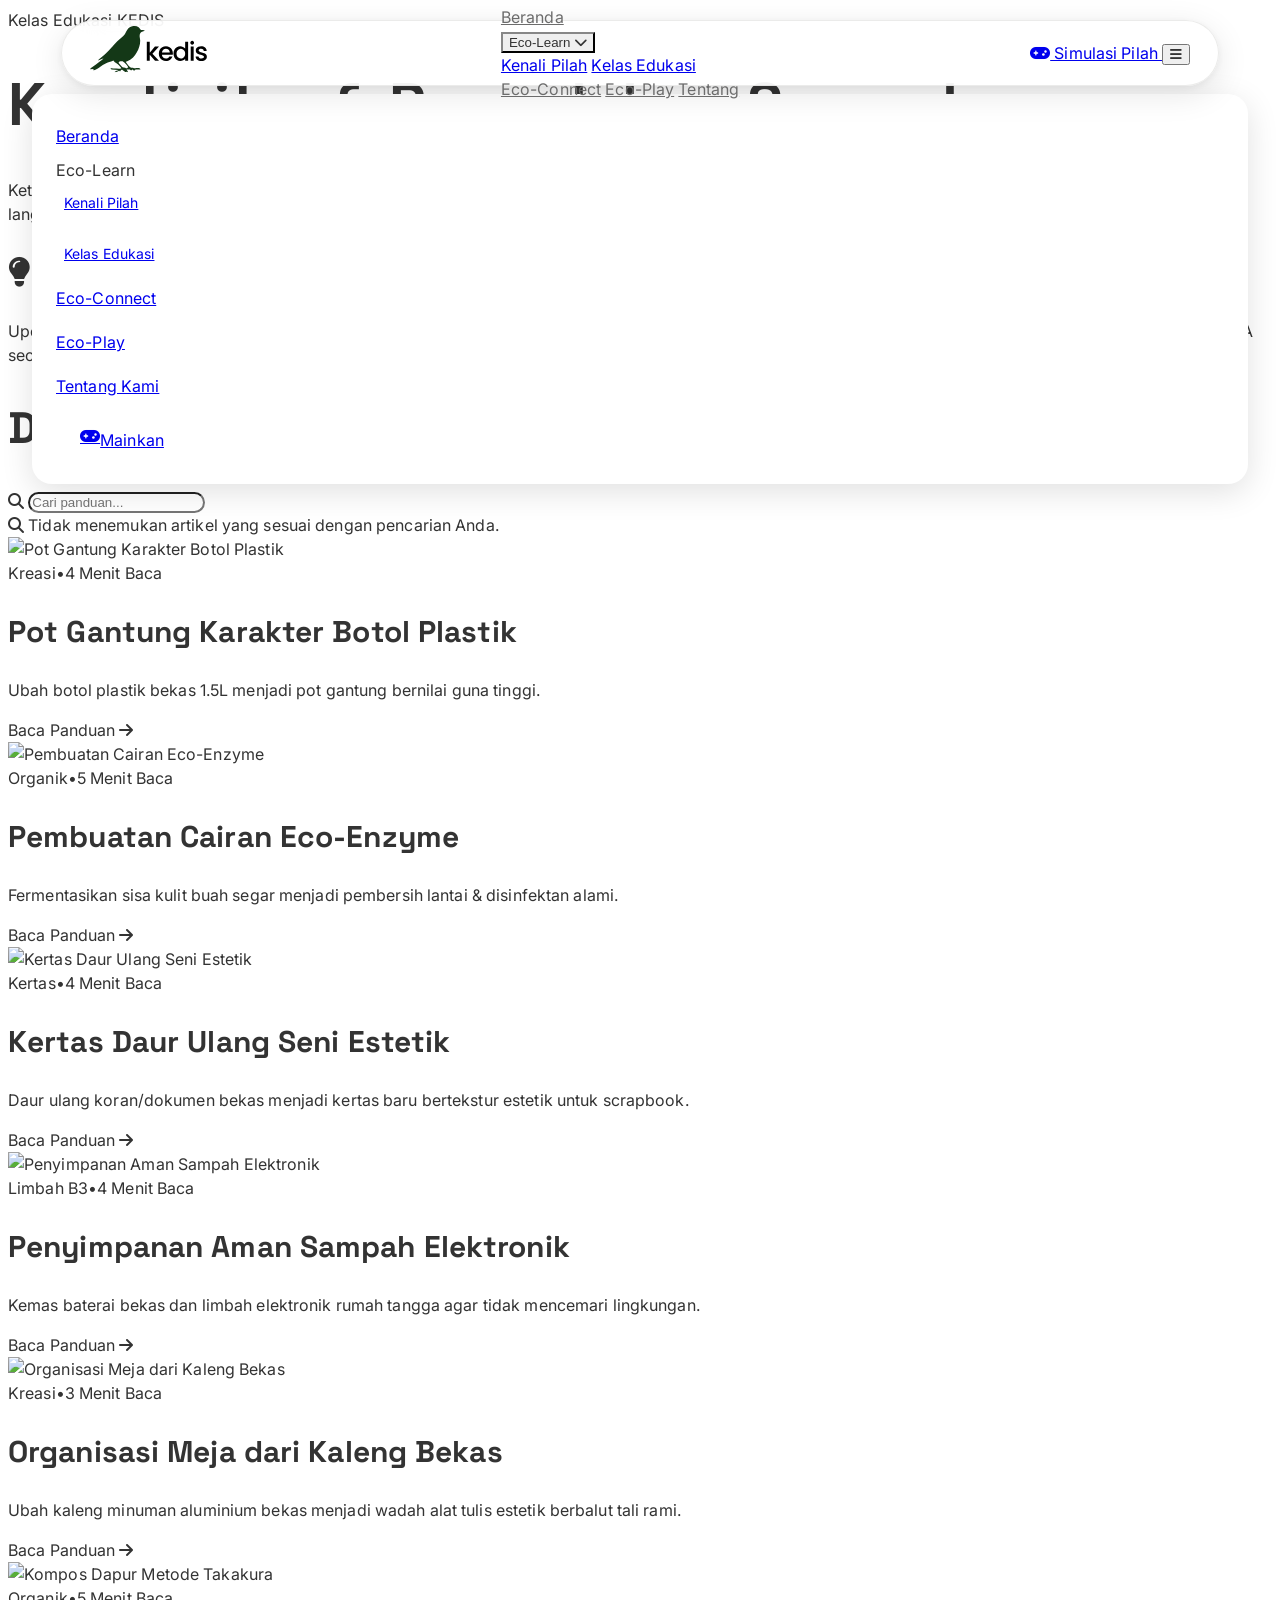
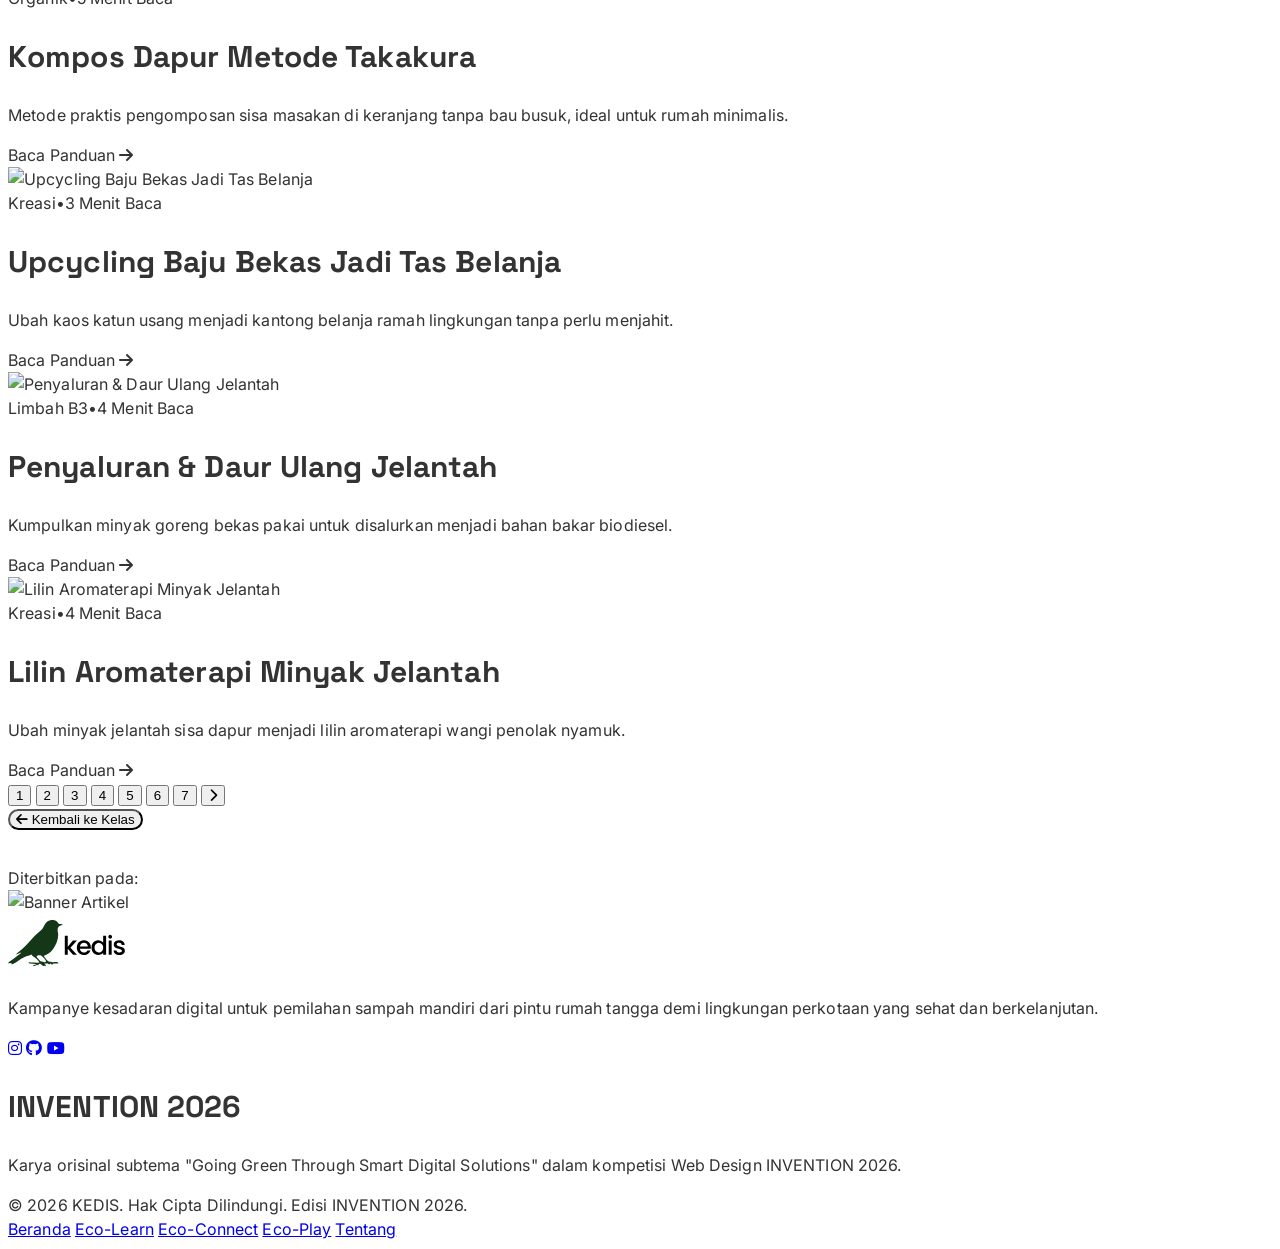
==== commit e0cbf314: "Enhance UI and functionality across multiple pages - Updated index.html to improve layout with z-ind" ====
--- a/artikel.html
+++ b/artikel.html
@@ -198,7 +198,7 @@
         </div>
 
         <!-- Article Rich Body HTML Content -->
-        <div id="detail-article-body" class="prose max-w-none text-stoneGray font-medium text-xs sm:text-sm leading-relaxed space-y-5">
+        <div id="detail-article-body" class="prose max-w-[65ch] mx-auto text-inkBlack/90 font-normal text-sm sm:text-base leading-relaxed space-y-6">
           <!-- Populated dynamically -->
         </div>
 
--- a/css/style.css
+++ b/css/style.css
@@ -244,13 +244,14 @@
   border-bottom: 1px solid rgba(215, 235, 128, 0.3);
 }
 
-/* Card hover — bold lift */
+/* Card hover — bold lift & outline border */
 .card-lift {
-  transition: transform 0.4s var(--ease-out-expo), box-shadow 0.4s var(--ease-out-expo);
+  transition: transform 0.3s var(--ease-out-expo), box-shadow 0.3s var(--ease-out-expo), border-color 0.3s var(--ease-out-expo);
 }
 .card-lift:hover {
-  transform: translateY(-6px);
-  box-shadow: 0 16px 48px rgba(0, 0, 0, 0.10);
+  transform: translateY(-5px);
+  border-color: var(--color-ink-black) !important;
+  box-shadow: 0 12px 32px rgba(51, 51, 51, 0.08);
 }
 
 /* Feature card — image/text alternating weight */
@@ -580,6 +581,17 @@
   margin-top: 8px;
   padding: 20px 24px;
   box-shadow: 0 8px 32px rgba(0,0,0,0.12);
+  pointer-events: all;
+}
+
+/* Reduce decorative foliage opacity on mobile to avoid text clash */
+@media (max-width: 767px) {
+  section .text-limeCanopy\/8,
+  section .text-\[\#43a047\]\/10,
+  section .text-\[\#43a047\]\/12,
+  footer .text-inkBlack\/5 {
+    opacity: 0.5 !important;
+  }
 }
 
 /* Mobile Navigation Menu Tap Targets Adaptation (Thumb-friendly 44px+) */
@@ -593,6 +605,11 @@
   display: inline-flex;
   margin-top: 0.5rem;
   padding: 0.75rem 1.5rem;
+}
+/* Fix for submenu items */
+#mobile-menu nav .space-y-2 a {
+  font-size: 0.875rem !important;
+  padding-left: 0.5rem;
 }
 
 
@@ -854,3 +871,16 @@
   background-image: url("data:image/svg+xml,%3Csvg width='120' height='120' viewBox='0 0 120 120' xmlns='http://www.w3.org/2000/svg'%3E%3Cpath d='M0 0 C30 15, 30 45, 60 60 C90 75, 90 105, 120 120 M120 0 C90 15, 90 45, 60 60 C30 75, 30 105, 0 120 M60 0 L60 120 M0 60 L120 60 M30 30 L90 90 M90 30 L30 90 M0 30 Q30 45, 60 30 T120 30 M0 90 Q30 105, 60 90 T120 90 M30 0 Q45 30, 30 60 T30 120 M90 0 Q105 30, 90 60 T90 120' stroke='rgba(67, 160, 71, 0.025)' stroke-width='0.75' fill='none'/%3E%3C/svg%3E");
 }
 
+/* ── Delight: Eco-Diagnosis Options micro-interaction ── */
+.diag-opt-btn {
+  transition: transform 0.3s var(--ease-out-expo), border-color 0.3s var(--ease-out-expo), box-shadow 0.3s var(--ease-out-expo);
+}
+.diag-opt-btn:hover {
+  transform: translateX(6px);
+  box-shadow: 0 6px 16px rgba(51, 51, 51, 0.05);
+}
+.diag-opt-btn:active {
+  transform: scale(0.98) translateX(3px);
+}
+
+
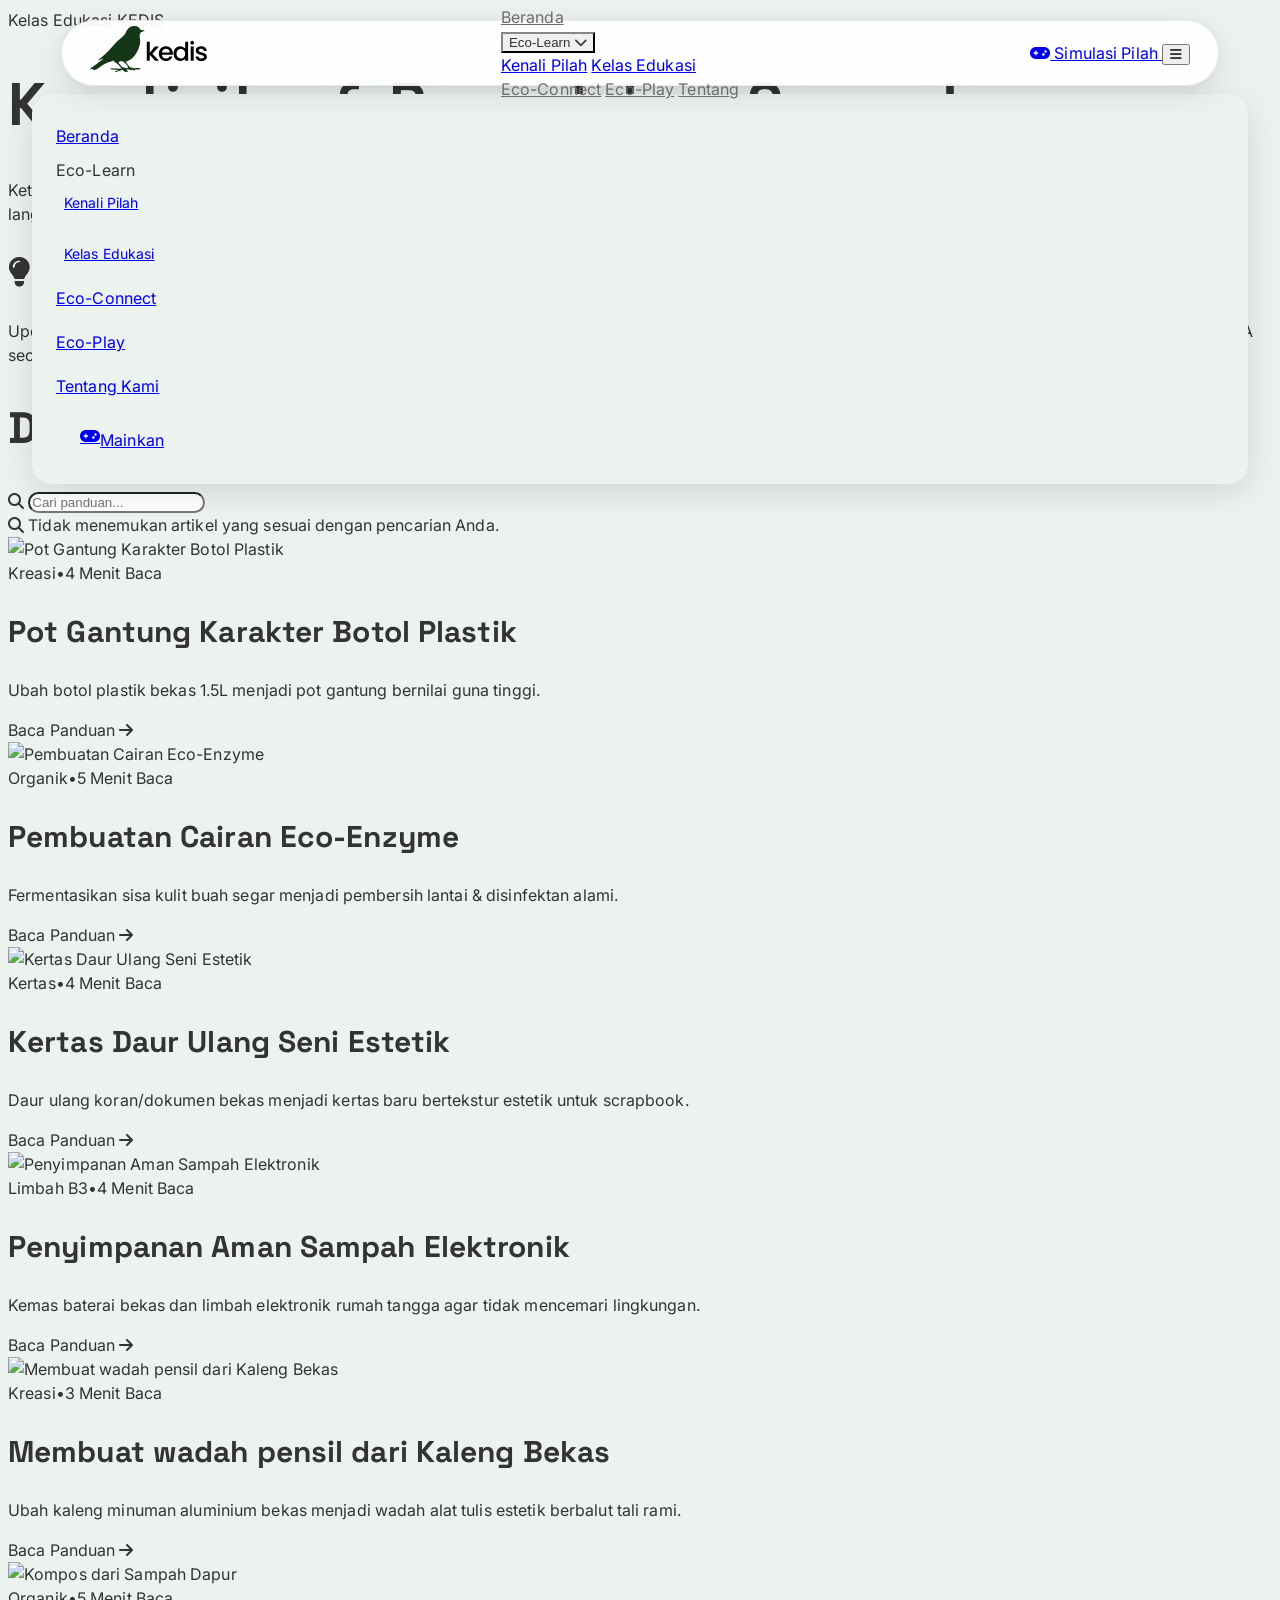
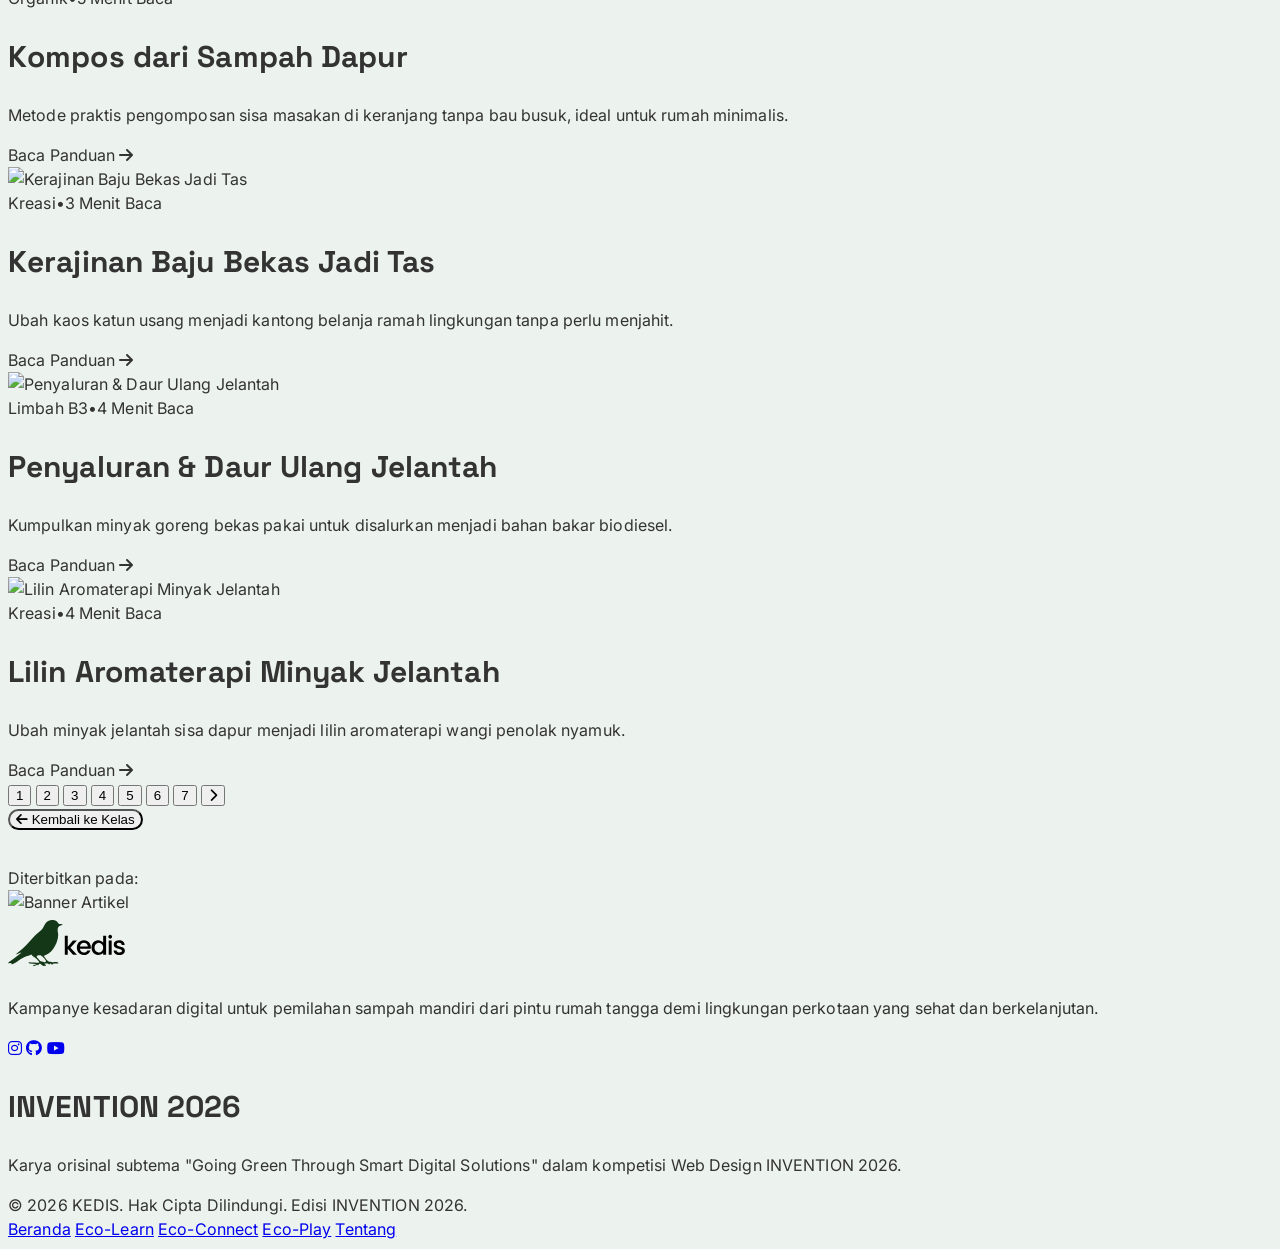
==== commit 08c0efd5: "Refactor code structure for improved readability and maintainability" ====
--- a/artikel.html
+++ b/artikel.html
@@ -26,6 +26,7 @@
             linenCream: '#f0f0eb',
             stoneGray: '#6c6c6c',
             ashBorder: '#bebeb9',
+            ecoGreen: '#ecf3ee',
           },
           fontFamily: {
             sans: ['"Inter"', 'ui-sans-serif', 'system-ui', 'sans-serif'],
@@ -39,7 +40,7 @@
   <link rel="stylesheet" href="css/style.css">
 </head>
 
-<body class="bg-paperWhite font-sans text-inkBlack antialiased selection:bg-limeCanopy/40 selection:text-inkBlack">
+<body class="bg-ecoGreen font-sans text-inkBlack antialiased selection:bg-limeCanopy/40 selection:text-inkBlack">
 
   <!-- Floating Capsule Header -->
   <header id="main-header" class="header-subpage">
@@ -58,7 +59,7 @@
           <button id="desktop-dropdown-trigger" type="button" class="nav-link nav-link-active pb-0.5 border-b-2 flex items-center gap-1 hover:text-inkBlack transition-colors">
             Eco-Learn <i class="fa-solid fa-chevron-down text-[8px] transition-transform"></i>
           </button>
-          <div id="desktop-dropdown-menu" class="absolute top-full left-0 mt-1 w-40 bg-white border border-ashBorder/20 rounded-xl shadow-lg hidden z-50 py-2">
+          <div id="desktop-dropdown-menu" class="absolute top-full left-0 mt-1 w-40 bg-paperWhite border border-ashBorder/20 rounded-xl shadow-lg hidden z-50 py-2">
             <a href="edukasi.html" class="block px-4 py-2 hover:bg-warmMist text-xs font-bold text-stoneGray hover:text-inkBlack transition-colors">Kenali Pilah</a>
             <a href="artikel.html" class="block px-4 py-2 hover:bg-warmMist text-xs font-bold text-inkBlack transition-colors">Kelas Edukasi</a>
           </div>
@@ -143,7 +144,7 @@
           <h2 class="font-display text-base font-bold text-inkBlack">Daftar Panduan Kreatif</h2>
           <div class="relative w-full sm:w-72">
             <i class="fa-solid fa-magnifying-glass absolute left-3.5 top-1/2 -translate-y-1/2 text-stoneGray text-[10px]"></i>
-            <input type="text" id="article-search" placeholder="Cari panduan..." class="w-full bg-warmMist border border-ashBorder/20 px-9 py-2 rounded-pill text-xs font-bold outline-none focus:border-inkBlack focus:bg-white transition-all duration-200">
+            <input type="text" id="article-search" placeholder="Cari panduan..." class="w-full bg-warmMist border border-ashBorder/20 px-9 py-2 rounded-pill text-xs font-bold outline-none focus:border-inkBlack focus:bg-paperWhite transition-all duration-200">
           </div>
         </div>
 
@@ -264,7 +265,7 @@
           category: 'Kreasi',
           date: '29 Juni 2026',
           readTime: '4 Menit Baca',
-          image: 'https://images.unsplash.com/photo-1530587191325-3db32d826c18?auto=format&fit=crop&w=800&q=80',
+          image: 'https://www.gingsul.com/wp-content/uploads/2021/07/Cara-Membuat-Pot-dari-Botol-Plastik-Bekas-yang-Bisa-Anda-Coba.jpg',
           summary: 'Ubah botol plastik bekas 1.5L menjadi pot gantung bernilai guna tinggi.',
           content: `
             <div class="space-y-4">
@@ -301,7 +302,7 @@
           category: 'Organik',
           date: '28 Juni 2026',
           readTime: '5 Menit Baca',
-          image: 'https://images.unsplash.com/photo-1610832958506-ee5633619144?auto=format&fit=crop&w=800&q=80',
+          image: 'https://img.era.id/vjq9Rns7Qceelj8geQ7u9c_FNw6FMF1H8Oo6-qbtVBI/rs:fill:1280:720/g:sm/bG9jYWw6Ly8vL3B1Ymxpc2hlcnMvMTY0MDU0L2JvZHlfaW1hZ2VfMjAyNDA4MjMxNC5qcGc.jpg',
           summary: 'Fermentasikan sisa kulit buah segar menjadi pembersih lantai &amp; disinfektan alami.',
           content: `
             <div class="space-y-4">
@@ -337,7 +338,7 @@
           category: 'Kertas',
           date: '25 Juni 2026',
           readTime: '4 Menit Baca',
-          image: 'https://images.unsplash.com/photo-1586075010923-2dd4570fb338?auto=format&fit=crop&w=800&q=80',
+          image: 'https://www.asterra.id/wp-content/uploads/2024/08/patung-dari-bubur-kertas-scaled.jpg',
           summary: 'Daur ulang koran/dokumen bekas menjadi kertas baru bertekstur estetik untuk scrapbook.',
           content: `
             <div class="space-y-4">
@@ -375,7 +376,7 @@
           category: 'Limbah B3',
           date: '20 Juni 2026',
           readTime: '4 Menit Baca',
-          image: 'https://images.unsplash.com/photo-1548345680-f5475ea5df84?auto=format&fit=crop&w=800&q=80',
+          image: 'https://media.istockphoto.com/id/1188193159/id/foto/konsep-tempat-sampah-elektronik-sampah-listrik-sampah-siap-didaur-ulang-perangkat-lama.jpg?s=170667a&w=0&k=20&c=9XF5eL-ltoUpg4ISZLB3dKisHSjlXfuTMCji5GZnWK0=',
           summary: 'Kemas baterai bekas dan limbah elektronik rumah tangga agar tidak mencemari lingkungan.',
           content: `
             <div class="space-y-4">
@@ -405,11 +406,11 @@
           `
         },
         'kaleng-bekas': {
-          title: 'Organisasi Meja dari Kaleng Bekas',
+          title: 'Membuat wadah pensil dari Kaleng Bekas',
           category: 'Kreasi',
           date: '18 Juni 2026',
           readTime: '3 Menit Baca',
-          image: 'https://images.unsplash.com/photo-1595079676339-1534801ad6cf?auto=format&fit=crop&w=800&q=80',
+          image: 'https://4.bp.blogspot.com/-WQtcGGzSpCg/VrXH2-ntaZI/AAAAAAAAAuY/sCdBNCIkAKA/s640/Kerajinan%2BTangan%2Bdari%2BKaleng%2BBekas%2B4.JPG',
           summary: 'Ubah kaleng minuman aluminium bekas menjadi wadah alat tulis estetik berbalut tali rami.',
           content: `
             <div class="space-y-4">
@@ -440,11 +441,11 @@
           `
         },
         'kompos-takakura': {
-          title: 'Kompos Dapur Metode Takakura',
+          title: 'Kompos dari Sampah Dapur',
           category: 'Organik',
           date: '15 Juni 2026',
           readTime: '5 Menit Baca',
-          image: 'https://images.unsplash.com/photo-1585320806297-9794b3e4eeae?auto=format&fit=crop&w=800&q=80',
+          image: 'https://unclejimswormfarm.com/wp-content/uploads/2020/11/Maze-worm-4-2000-300dpi-1-2048x1597.jpg',
           summary: 'Metode praktis pengomposan sisa masakan di keranjang tanpa bau busuk, ideal untuk rumah minimalis.',
           content: `
             <div class="space-y-4">
@@ -476,11 +477,11 @@
           `
         },
         'baju-bekas': {
-          title: 'Upcycling Baju Bekas Jadi Tas Belanja',
+          title: 'Kerajinan Baju Bekas Jadi Tas',
           category: 'Kreasi',
           date: '12 Juni 2026',
           readTime: '3 Menit Baca',
-          image: 'https://images.unsplash.com/photo-1525507119028-ed4c629a60a3?auto=format&fit=crop&w=800&q=80',
+          image: 'https://indonesiaasri.com/wp-content/uploads/2026/01/tas-dari-kain-perca-768x480.webp',
           summary: 'Ubah kaos katun usang menjadi kantong belanja ramah lingkungan tanpa perlu menjahit.',
           content: `
             <div class="space-y-4">
--- a/css/style.css
+++ b/css/style.css
@@ -4,7 +4,7 @@
   /* Colors */
   --color-lime-canopy: #d7eb80;
   --color-ink-black: #333333;
-  --color-paper-white: #ffffff;
+  --color-paper-white: #ecf3ee;
   --color-warm-mist: #f8f8f6;
   --color-linen-cream: #f0f0eb;
   --color-stone-gray: #6c6c6c;
@@ -565,7 +565,7 @@
 
 /* ── Mobile menu open: solid white pill ── */
 #main-header.mobile-open #header-pill {
-  background: #ffffff !important;
+  background: var(--color-paper-white) !important;
   border-color: rgba(190, 190, 185, 0.35) !important;
   border-radius: 24px !important;
   box-shadow: 0 8px 32px rgba(0,0,0,0.12) !important;
@@ -576,7 +576,7 @@
 
 /* ── Mobile dropdown panel ── */
 .floating-menu {
-  background: #ffffff;
+  background: var(--color-paper-white);
   border-radius: 20px;
   margin-top: 8px;
   padding: 20px 24px;
@@ -847,13 +847,13 @@
   }
 }
 
-/* Krisis & Analisis Section - Custom Gradient Mask (Fades to Pure White) */
+/* Krisis & Analisis Section - Custom Gradient Mask (Fades to Soft Sage Green #ecf3ee) */
 .krisis-gradient-mask {
-  background: linear-gradient(to bottom, rgba(255, 255, 255, 0) 0%, rgba(255, 255, 255, 0.9) 70%, #ffffff 85%, #ffffff 100%);
+  background: linear-gradient(to bottom, rgba(236, 243, 238, 0) 0%, rgba(236, 243, 238, 0.9) 70%, #ecf3ee 85%, #ecf3ee 100%);
 }
 @media (min-width: 1024px) {
   .krisis-gradient-mask {
-    background: linear-gradient(to right, rgba(255, 255, 255, 0) 0%, rgba(255, 255, 255, 0.3) 30%, rgba(255, 255, 255, 0.9) 65%, #ffffff 80%, #ffffff 100%);
+    background: linear-gradient(to right, rgba(236, 243, 238, 0) 0%, rgba(236, 243, 238, 0.3) 30%, rgba(236, 243, 238, 0.9) 65%, #ecf3ee 80%, #ecf3ee 100%);
   }
 }
 
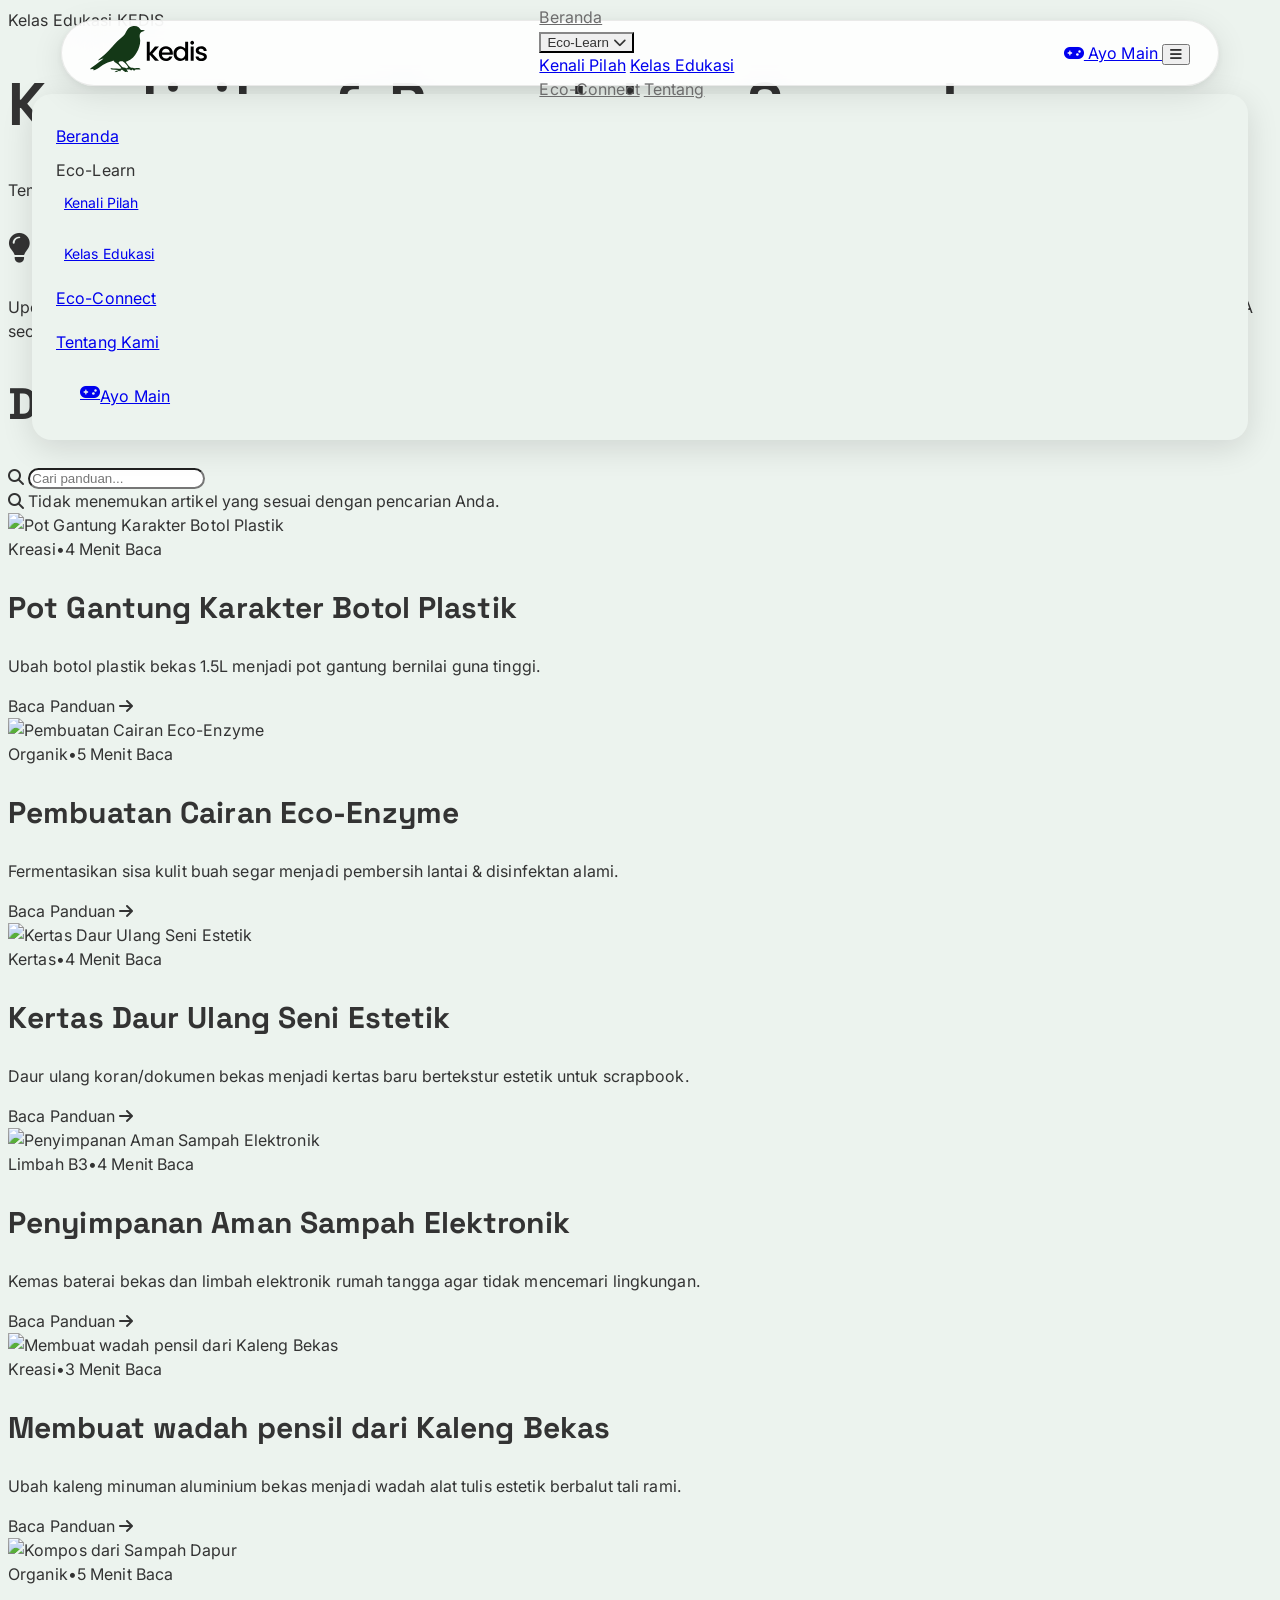
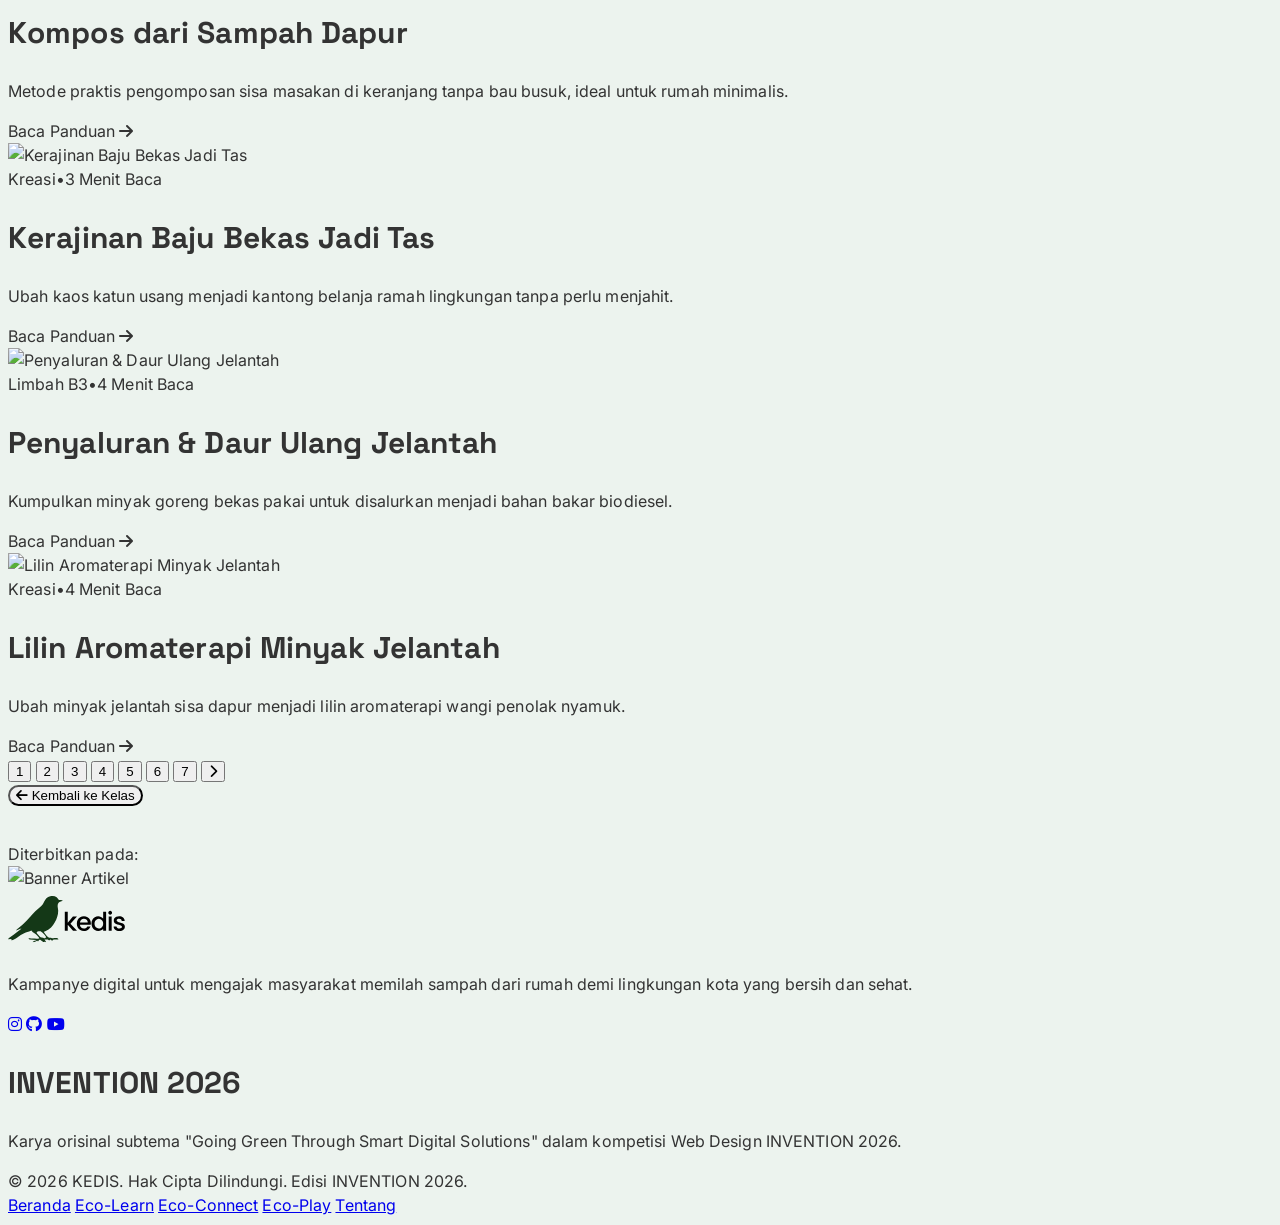
==== commit fd499b2b: "Refactor game description and enhance certificate modal functionality; update UI elements across mul" ====
--- a/artikel.html
+++ b/artikel.html
@@ -53,7 +53,7 @@
       <!-- Desktop Nav -->
       <nav aria-label="Navigasi Utama" class="hidden md:flex items-center space-x-7 text-sm font-semibold">
         <a href="index.html" class="nav-link pb-0.5 border-b-2 border-transparent">Beranda</a>
-        
+
         <!-- Eco-Learn Dropdown -->
         <div class="relative py-2">
           <button id="desktop-dropdown-trigger" type="button" class="nav-link nav-link-active pb-0.5 border-b-2 flex items-center gap-1 hover:text-inkBlack transition-colors">
@@ -66,14 +66,13 @@
         </div>
 
         <a href="komunitas.html" class="nav-link pb-0.5 border-b-2 border-transparent">Eco-Connect</a>
-        <a href="game.html" class="nav-link pb-0.5 border-b-2 border-transparent">Eco-Play</a>
         <a href="tentang.html" class="nav-link pb-0.5 border-b-2 border-transparent">Tentang</a>
       </nav>
 
       <!-- CTA + Hamburger -->
       <div class="flex items-center gap-3">
-        <a href="game.html" class="hidden sm:inline-flex items-center justify-center px-5 py-2 rounded-full bg-limeCanopy hover:opacity-90 text-inkBlack text-xs font-bold uppercase tracking-wider transition-all duration-200 pulse-attract">
-          <i class="fa-solid fa-gamepad mr-1.5"></i> Simulasi Pilah
+        <a href="game.html" class="hidden sm:inline-flex items-center justify-center px-5 py-2 rounded-full bg-[#07503f] hover:opacity-90 text-white text-xs font-bold uppercase tracking-wider transition-all duration-200 pulse-attract">
+          <i class="fa-solid fa-gamepad mr-1.5"></i> Ayo Main
         </a>
         <button id="mobile-menu-button" type="button" aria-expanded="false" aria-controls="mobile-menu" aria-label="Buka menu navigasi" class="md:hidden w-11 h-11 flex items-center justify-center">
           <i class="fa-solid fa-bars text-xl"></i>
@@ -85,7 +84,7 @@
     <div id="mobile-menu" class="hidden md:hidden floating-menu mx-4 mt-0">
       <nav aria-label="Navigasi Seluler" class="flex flex-col space-y-4 text-sm font-semibold">
         <a href="index.html" class="text-stoneGray hover:text-inkBlack">Beranda</a>
-        
+
         <!-- Mobile Eco-Learn Submenu -->
         <div class="space-y-2">
           <span class="text-inkBlack uppercase text-[10px] tracking-wider font-bold block">Eco-Learn</span>
@@ -96,10 +95,9 @@
         </div>
 
         <a href="komunitas.html" class="text-stoneGray hover:text-inkBlack">Eco-Connect</a>
-        <a href="game.html" class="text-stoneGray hover:text-inkBlack">Eco-Play</a>
         <a href="tentang.html" class="text-stoneGray hover:text-inkBlack">Tentang Kami</a>
-        <a href="game.html" class="mt-1 inline-flex items-center justify-center py-3 rounded-full bg-limeCanopy text-inkBlack text-xs font-bold uppercase tracking-wider">
-          <i class="fa-solid fa-gamepad mr-1.5"></i> Mainkan
+        <a href="game.html" class="mt-1 inline-flex items-center justify-center py-3 rounded-full bg-[#07503f] text-white text-xs font-bold uppercase tracking-wider">
+          <i class="fa-solid fa-gamepad mr-1.5"></i> Ayo Main
         </a>
       </nav>
     </div>
@@ -111,7 +109,7 @@
   <!-- Main Canvas -->
   <main class="w-full bg-paperWhite py-12">
     <div class="max-w-7xl mx-auto px-6 space-y-8">
-      
+
       <!-- Page Header Layout: Left Title & Right Info Widget -->
       <div id="articles-header-block" class="grid grid-cols-1 lg:grid-cols-3 gap-8 items-center border-b border-ashBorder/10 pb-8 animate-on-scroll">
         <div class="lg:col-span-2 space-y-4">
@@ -122,7 +120,7 @@
             Kreativitas &amp; Pengolahan Sampah
           </h1>
           <p class="text-stoneGray text-xs sm:text-sm leading-relaxed max-w-2xl font-medium">
-            Ketahui panduan praktis mendaur ulang sampah anorganik serta tata cara pengemasan limbah berbahaya (B3) rumah tangga agar aman bagi lingkungan dalam langkah-langkah ringkas.
+            Temukan panduan praktis mendaur ulang sampah anorganik dan cara mengemas sampah berbahaya (B3) rumah tangga agar aman bagi lingkungan.
           </p>
         </div>
         <!-- Did You Know Eco Info Widget (Placed to the right of header) -->
@@ -138,7 +136,7 @@
 
       <!-- Articles Hub view container -->
       <div id="articles-hub-view" class="space-y-6">
-        
+
         <!-- Search bar layout (Placed directly above the articles grid) -->
         <div class="flex flex-col sm:flex-row items-center justify-between border-b border-ashBorder/20 pb-4 gap-4">
           <h2 class="font-display text-base font-bold text-inkBlack">Daftar Panduan Kreatif</h2>
@@ -175,7 +173,7 @@
 
       <!-- Article Reading Detail View (Initially Hidden) -->
       <article id="article-read-panel" class="hidden max-w-3xl mx-auto space-y-8 bg-warmMist border border-ashBorder/20 rounded-card p-6 sm:p-10 shadow-sm relative animate-on-scroll">
-        
+
         <!-- Back Button -->
         <button type="button" id="btn-back-to-articles" class="inline-flex items-center gap-2 px-4 py-2 rounded-pill border border-inkBlack text-inkBlack hover:bg-inkBlack hover:text-white font-bold text-xs uppercase tracking-wider transition-all duration-200 cursor-pointer">
           <i class="fa-solid fa-arrow-left"></i> Kembali ke Kelas
@@ -195,6 +193,7 @@
 
         <!-- Article Featured Image Banner -->
         <div class="w-full aspect-[2/1] rounded-card overflow-hidden bg-linenCream border border-ashBorder/20">
+          <!-- TODO: verifikasi nama fotografer sebelum submit -->
           <img id="detail-article-img" src="" alt="Banner Artikel" class="w-full h-full object-cover">
         </div>
 
@@ -217,7 +216,7 @@
           <img src="assets/logo.svg" alt="Logo KEDIS" class="h-10 w-auto" loading="lazy">
         </a>
         <p class="text-xs text-stoneGray leading-relaxed max-w-sm">
-          Kampanye kesadaran digital untuk pemilahan sampah mandiri dari pintu rumah tangga demi lingkungan perkotaan yang sehat dan berkelanjutan.
+          Kampanye digital untuk mengajak masyarakat memilah sampah dari rumah demi lingkungan kota yang bersih dan sehat.
         </p>
         <div class="flex space-x-4 pt-2 text-stoneGray">
           <a href="#" aria-label="Instagram KEDIS" class="hover:text-inkBlack transition-colors"><i class="fa-brands fa-instagram text-lg"></i></a>
@@ -516,6 +515,7 @@
           category: 'Limbah B3',
           date: '10 Juni 2026',
           readTime: '4 Menit Baca',
+          // Foto oleh Roberta Sorge, sumber: https://unsplash.com/photos/1474979266404-7eaacbcd87c5, Unsplash License
           image: 'https://images.unsplash.com/photo-1474979266404-7eaacbcd87c5?auto=format&fit=crop&w=800&q=80',
           summary: 'Kumpulkan minyak goreng bekas pakai untuk disalurkan menjadi bahan bakar biodiesel.',
           content: `
@@ -550,6 +550,7 @@
           category: 'Kreasi',
           date: '08 Juni 2026',
           readTime: '4 Menit Baca',
+          // TODO: verifikasi nama fotografer sebelum submit
           image: 'https://images.unsplash.com/photo-1603006905003-be475563bc59?auto=format&fit=crop&w=800&q=80',
           summary: 'Ubah minyak jelantah sisa dapur menjadi lilin aromaterapi wangi penolak nyamuk.',
           content: `
@@ -592,7 +593,7 @@
 
         Object.keys(articlesData).forEach(id => {
           const item = articlesData[id];
-          
+
           // Search matching
           if (qClean !== '') {
             const matchesTitle = item.title.toLowerCase().includes(qClean);
@@ -666,13 +667,13 @@
       $('#btn-back-to-articles').on('click', function() {
         $('#article-read-panel').fadeOut(200, function() {
           $('#article-read-panel').addClass('hidden');
-          
+
           // Re-enable Search header
           $('#articles-header-block').removeClass('hidden');
-          
+
           $('#articles-hub-view').fadeIn(200);
           $('html, body').animate({ scrollTop: $('#main-header').offset().top - 20 }, 300);
-          
+
           // Clear query string so reloads return to home grid
           window.history.pushState({}, document.title, window.location.pathname);
         });
--- a/css/style.css
+++ b/css/style.css
@@ -1,4 +1,4 @@
-/* CSS Variables and Base Styles for KEDIS - Ecosia Style Reference */
+/* CSS Variables and Base Styles for KEDIS - Campaign Website Style Reference */
 
 :root {
   /* Colors */
@@ -164,7 +164,7 @@
 }
 
 /* Custom shadow class */
-.shadow-ecosia-xl {
+.shadow-kedis-xl {
   box-shadow: var(--shadow-xl);
 }
 
@@ -216,14 +216,6 @@
   transition: box-shadow 0.2s var(--ease-out-expo);
 }
 
-/* Pulse attract — subtle, intermittent, for CTA buttons */
-@keyframes pulse-attract {
-  0%, 100% { box-shadow: 0 0 0 0 rgba(215, 235, 128, 0.4); }
-  50% { box-shadow: 0 0 0 8px rgba(215, 235, 128, 0); }
-}
-.pulse-attract {
-  animation: pulse-attract 2s ease-in-out 3;
-}
 
 /* Drag lift — hover/shadow on draggable items */
 .drag-lift {
@@ -612,7 +604,6 @@
   padding-left: 0.5rem;
 }
 
-
 /* ==========================================================================
    Game — 3D Trash Bin (CSS-only cylindrical shape)
    ========================================================================== */
@@ -883,4 +874,3 @@
   transform: scale(0.98) translateX(3px);
 }
 
-
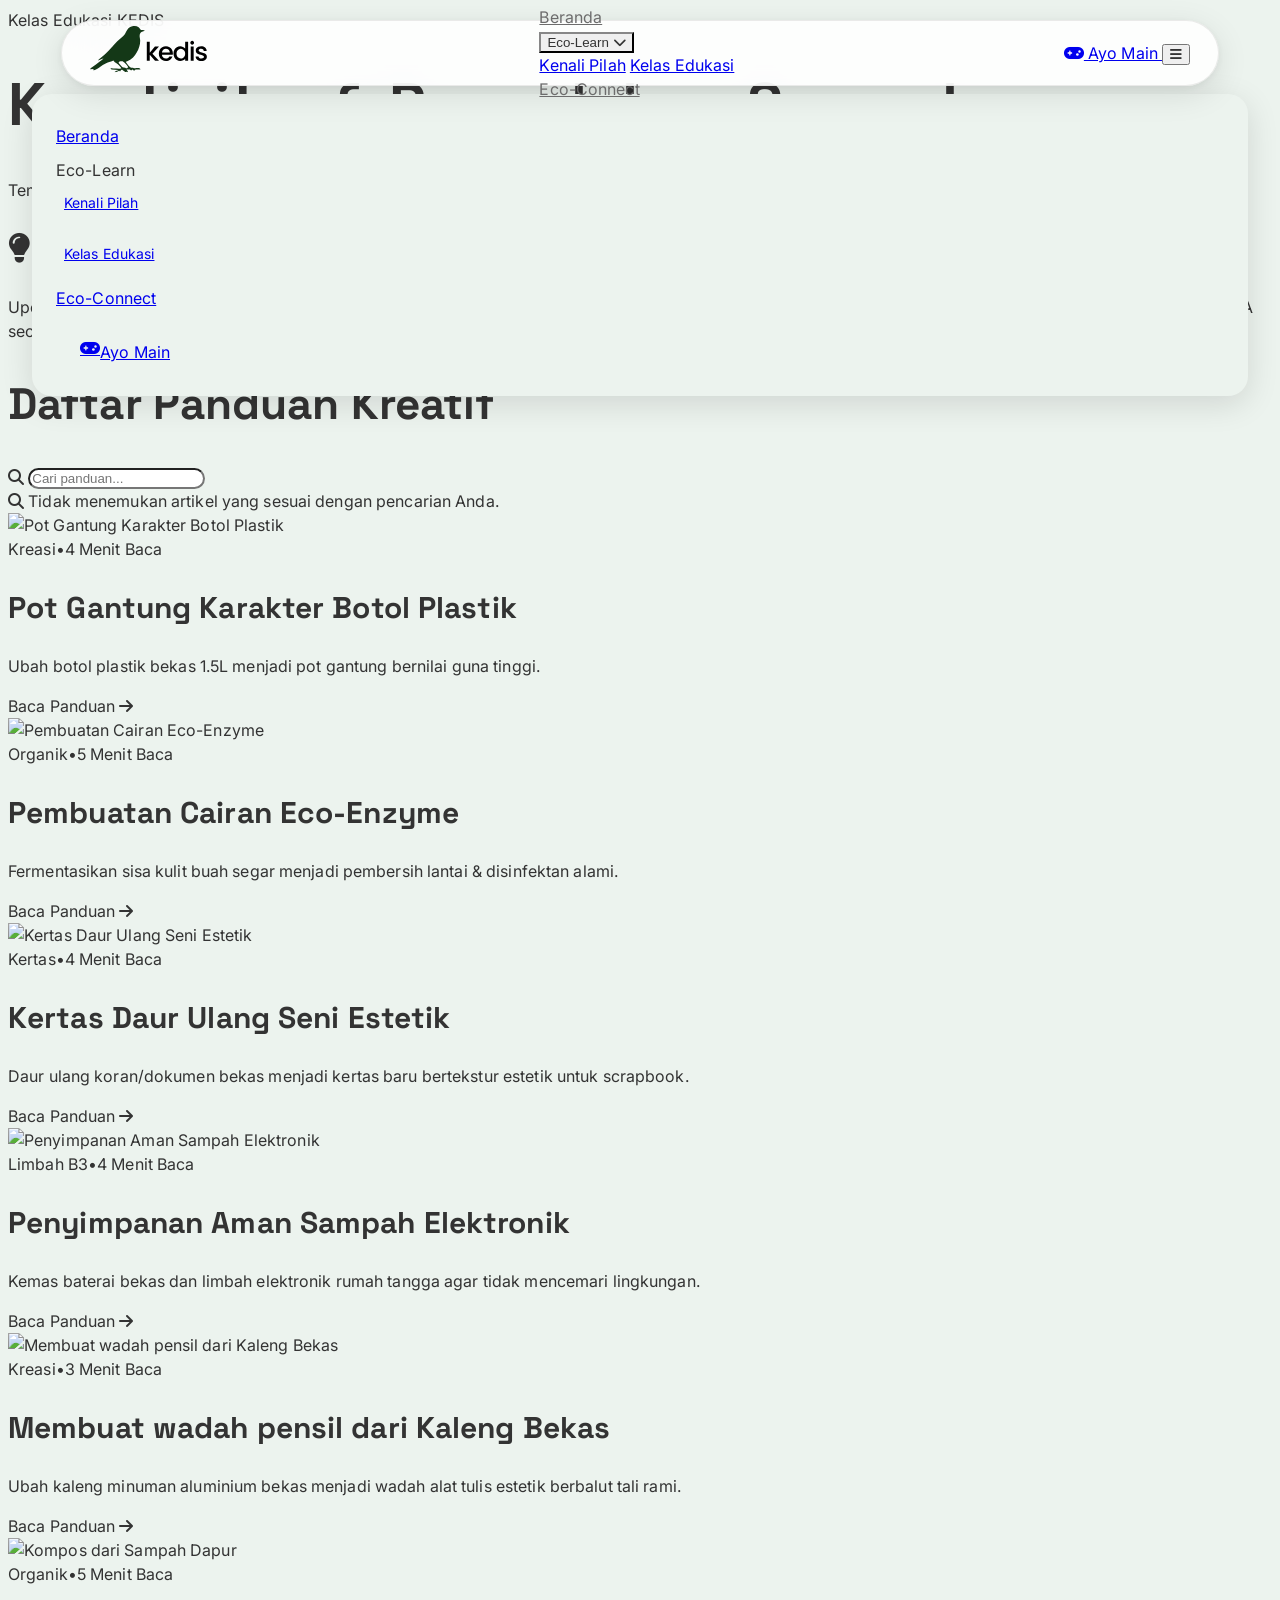
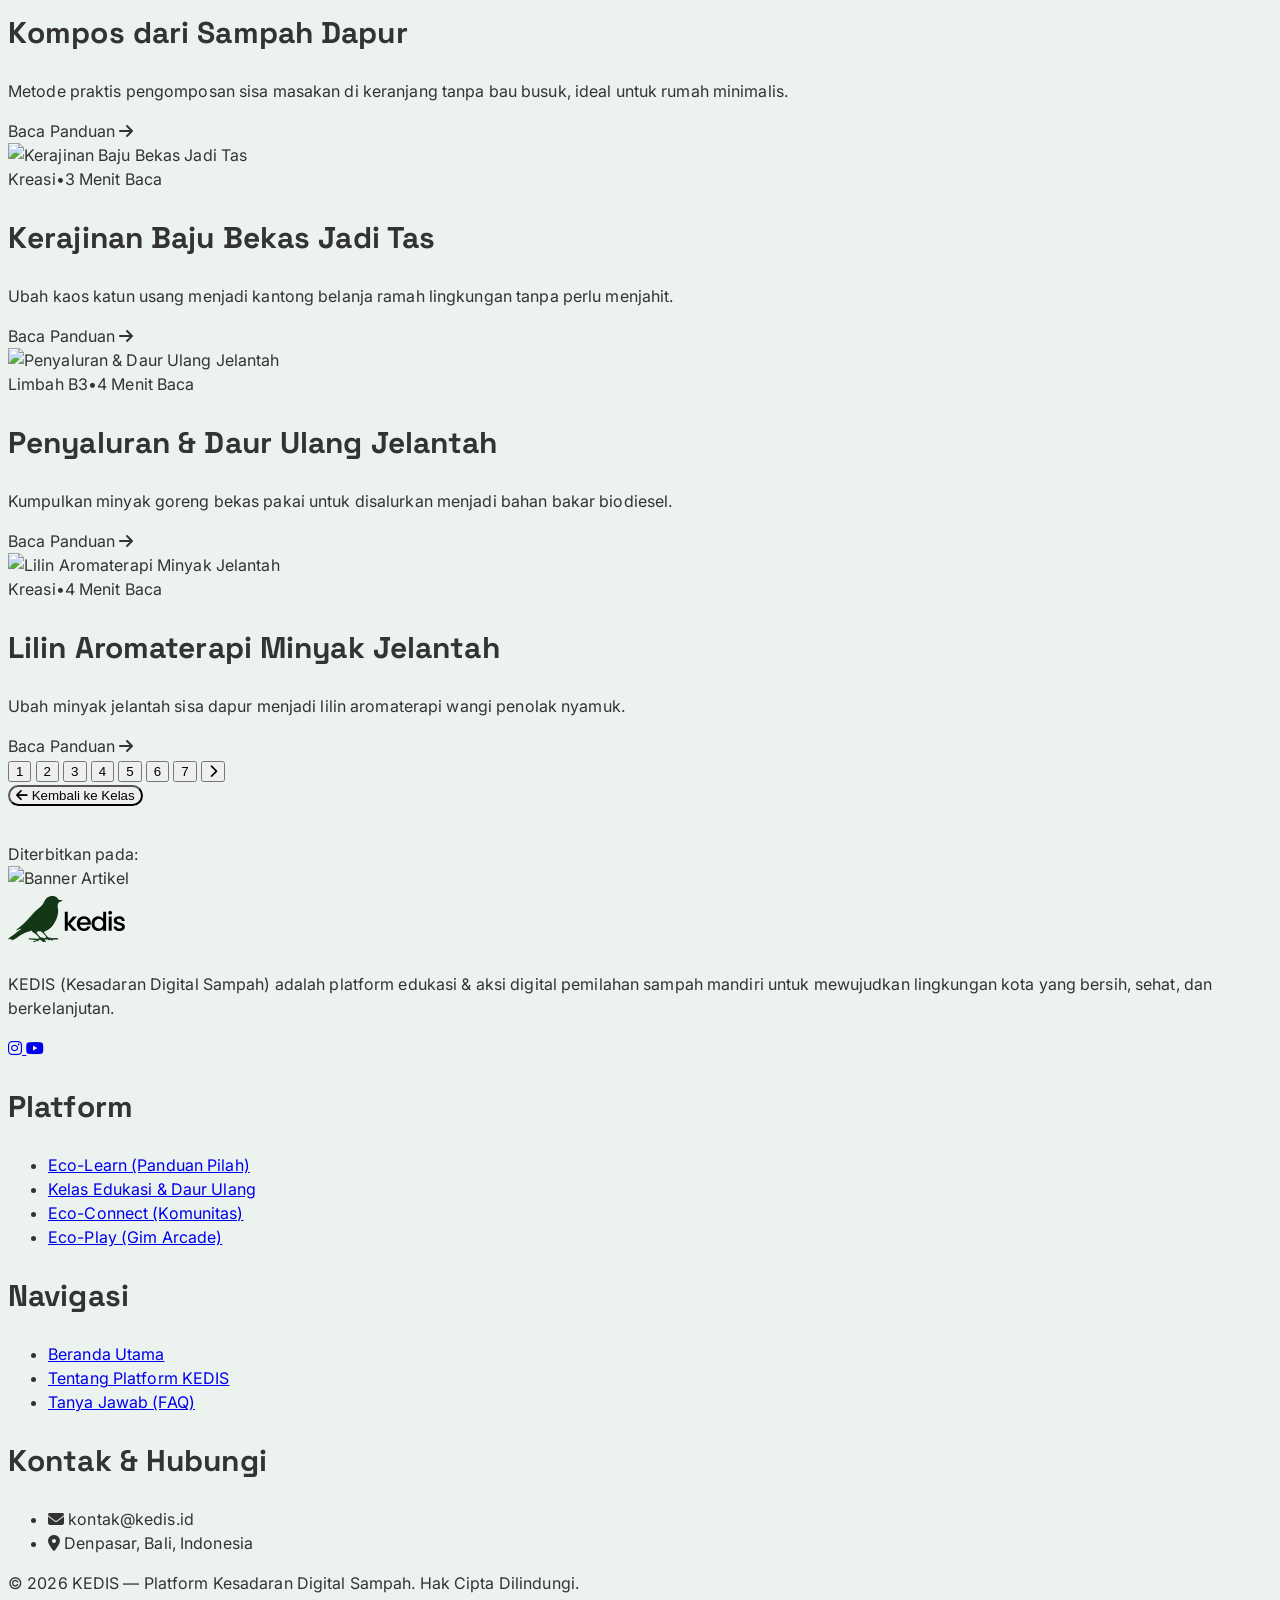
==== commit fe4edabe: "Refactor komunitas.html and tentang.html: - Removed "Tentang" link from komunitas.html navigation. -" ====
--- a/artikel.html
+++ b/artikel.html
@@ -66,7 +66,6 @@
         </div>
 
         <a href="komunitas.html" class="nav-link pb-0.5 border-b-2 border-transparent">Eco-Connect</a>
-        <a href="tentang.html" class="nav-link pb-0.5 border-b-2 border-transparent">Tentang</a>
       </nav>
 
       <!-- CTA + Hamburger -->
@@ -95,7 +94,6 @@
         </div>
 
         <a href="komunitas.html" class="text-stoneGray hover:text-inkBlack">Eco-Connect</a>
-        <a href="tentang.html" class="text-stoneGray hover:text-inkBlack">Tentang Kami</a>
         <a href="game.html" class="mt-1 inline-flex items-center justify-center py-3 rounded-full bg-[#07503f] text-white text-xs font-bold uppercase tracking-wider">
           <i class="fa-solid fa-gamepad mr-1.5"></i> Ayo Main
         </a>
@@ -207,44 +205,72 @@
     </div>
   </main>
 
-  <!-- Linen Cream Footer -->
-  <footer class="bg-linenCream text-inkBlack border-t border-ashBorder/30 py-16 mt-12">
-    <div class="max-w-7xl mx-auto px-6 grid grid-cols-1 md:grid-cols-2 gap-12">
-      <!-- Brand column -->
-      <div class="space-y-4">
-        <a href="index.html" class="inline-block">
-          <img src="assets/logo.svg" alt="Logo KEDIS" class="h-10 w-auto" loading="lazy">
-        </a>
-        <p class="text-xs text-stoneGray leading-relaxed max-w-sm">
-          Kampanye digital untuk mengajak masyarakat memilah sampah dari rumah demi lingkungan kota yang bersih dan sehat.
-        </p>
-        <div class="flex space-x-4 pt-2 text-stoneGray">
-          <a href="#" aria-label="Instagram KEDIS" class="hover:text-inkBlack transition-colors"><i class="fa-brands fa-instagram text-lg"></i></a>
-          <a href="#" aria-label="GitHub KEDIS" class="hover:text-inkBlack transition-colors"><i class="fa-brands fa-github text-lg"></i></a>
-          <a href="#" aria-label="YouTube KEDIS" class="hover:text-inkBlack transition-colors"><i class="fa-brands fa-youtube text-lg"></i></a>
-        </div>
+  <!-- Official Platform Footer -->
+  <footer class="bg-linenCream text-inkBlack border-t border-ashBorder/30 pt-16 pb-12 relative overflow-hidden">
+    <div class="max-w-7xl mx-auto px-6 relative z-[1]">
+      <div class="grid grid-cols-1 md:grid-cols-2 lg:grid-cols-5 gap-10 lg:gap-12 pb-16 border-b border-ashBorder/20">
+        
+        <!-- Column 1: Brand & Bio -->
+        <div class="lg:col-span-2 space-y-5">
+          <a href="index.html" class="inline-block">
+            <img src="assets/logo.svg" alt="Logo KEDIS" class="h-10 w-auto" loading="lazy">
+          </a>
+          <p class="text-xs text-stoneGray leading-relaxed max-w-sm font-medium">
+            KEDIS (Kesadaran Digital Sampah) adalah platform edukasi &amp; aksi digital pemilahan sampah mandiri untuk mewujudkan lingkungan kota yang bersih, sehat, dan berkelanjutan.
+          </p>
+          <div class="flex items-center space-x-3 pt-1">
+            <a href="#" aria-label="Instagram KEDIS" class="w-9 h-9 rounded-full bg-warmMist border border-ashBorder/20 text-stoneGray hover:text-inkBlack hover:border-inkBlack/30 flex items-center justify-center text-sm transition-all">
+              <i class="fa-brands fa-instagram"></i>
+            </a>
+            <a href="#" aria-label="YouTube KEDIS" class="w-9 h-9 rounded-full bg-warmMist border border-ashBorder/20 text-stoneGray hover:text-inkBlack hover:border-ashBorder/30 flex items-center justify-center text-sm transition-all">
+              <i class="fa-brands fa-youtube"></i>
+            </a>
+          </div>
+        </div>
+
+        <!-- Column 2: Layanan Platform -->
+        <div class="space-y-4">
+          <h3 class="font-display text-xs font-bold uppercase tracking-wider text-inkBlack">Platform</h3>
+          <ul class="space-y-2.5 text-xs text-stoneGray font-medium">
+            <li><a href="edukasi.html" class="hover:text-inkBlack transition-colors">Eco-Learn (Panduan Pilah)</a></li>
+            <li><a href="artikel.html" class="hover:text-inkBlack transition-colors">Kelas Edukasi &amp; Daur Ulang</a></li>
+            <li><a href="komunitas.html" class="hover:text-inkBlack transition-colors">Eco-Connect (Komunitas)</a></li>
+            <li><a href="game.html" class="hover:text-inkBlack transition-colors">Eco-Play (Gim Arcade)</a></li>
+          </ul>
+        </div>
+
+        <!-- Column 3: Navigasi Utama -->
+        <div class="space-y-4">
+          <h3 class="font-display text-xs font-bold uppercase tracking-wider text-inkBlack">Navigasi</h3>
+          <ul class="space-y-2.5 text-xs text-stoneGray font-medium">
+            <li><a href="index.html" class="hover:text-inkBlack transition-colors">Beranda Utama</a></li>
+            <li><a href="index.html#tentang" class="hover:text-inkBlack transition-colors">Tentang Platform KEDIS</a></li>
+            <li><a href="index.html#faq" class="hover:text-inkBlack transition-colors">Tanya Jawab (FAQ)</a></li>
+          </ul>
+        </div>
+
+        <!-- Column 4: Kontak & Informasi -->
+        <div class="space-y-4">
+          <h3 class="font-display text-xs font-bold uppercase tracking-wider text-inkBlack">Kontak &amp; Hubungi</h3>
+          <ul class="space-y-2.5 text-xs text-stoneGray font-medium">
+            <li class="flex items-center gap-2">
+              <i class="fa-solid fa-envelope text-xs text-[#07503f]"></i>
+              <span>kontak@kedis.id</span>
+            </li>
+            <li class="flex items-center gap-2">
+              <i class="fa-solid fa-location-dot text-xs text-[#07503f]"></i>
+              <span>Denpasar, Bali, Indonesia</span>
+            </li>
+          </ul>
+        </div>
+
       </div>
 
-      <!-- Contest Info Column -->
-      <div class="space-y-4 md:text-right md:flex md:flex-col md:items-end">
-        <h3 class="font-display text-sm font-bold uppercase tracking-wider text-inkBlack">INVENTION 2026</h3>
-        <p class="text-xs text-stoneGray leading-relaxed max-w-xs md:text-right">
-          Karya orisinal subtema "Going Green Through Smart Digital Solutions" dalam kompetisi Web Design INVENTION 2026.
-        </p>
-      </div>
-    </div>
-
-    <!-- Bottom Copyright & Inline Navigation -->
-    <div class="max-w-7xl mx-auto px-6 mt-16 pt-8 border-t border-t-ashBorder/20 flex flex-col md:flex-row justify-between items-center text-xs text-stoneGray font-bold uppercase tracking-wider gap-4">
-      <div>
-        &copy; 2026 KEDIS. Hak Cipta Dilindungi. Edisi INVENTION 2026.
-      </div>
-      <div class="flex flex-wrap justify-center gap-x-6 gap-y-2">
-        <a href="index.html" class="hover:text-inkBlack transition-colors">Beranda</a>
-        <a href="edukasi.html" class="hover:text-inkBlack transition-colors">Eco-Learn</a>
-        <a href="komunitas.html" class="hover:text-inkBlack transition-colors">Eco-Connect</a>
-        <a href="game.html" class="hover:text-inkBlack transition-colors">Eco-Play</a>
-        <a href="tentang.html" class="hover:text-inkBlack transition-colors">Tentang</a>
+      <!-- Bottom Bar (Copyright & Legal) -->
+      <div class="pt-8 flex flex-col md:flex-row justify-between items-center text-xs text-stoneGray font-bold uppercase tracking-wider gap-4">
+        <div>
+          &copy; 2026 KEDIS — Platform Kesadaran Digital Sampah. Hak Cipta Dilindungi.
+        </div>
       </div>
     </div>
   </footer>
@@ -605,10 +631,10 @@
           visibleCount++;
 
           const $card = $(
-            `<div class="bg-warmMist border border-ashBorder/20 rounded-card overflow-hidden flex flex-col justify-between hover:border-inkBlack/30 hover:shadow-md transition-all duration-300 cursor-pointer animate-on-scroll">` +
+            `<div class="bg-warmMist border border-ashBorder/20 rounded-card overflow-hidden flex flex-col justify-between hover:border-inkBlack/30 hover:shadow-md transition-all duration-300 cursor-pointer animate-on-scroll reveal-stagger">` +
               `<div>` +
                 `<div class="w-full aspect-[16/10] bg-linenCream border-b border-ashBorder/10 overflow-hidden">` +
-                  `<img src="${item.image}" alt="${item.title}" class="w-full h-full object-cover hover:scale-105 transition-transform duration-300" loading="lazy">` +
+                  `<img src="${item.image}" alt="${item.title}" class="reveal-scale w-full h-full object-cover hover:scale-105 transition-transform duration-300" loading="lazy">` +
                 `</div>` +
                 `<div class="p-6 space-y-2">` +
                   `<div class="flex items-center gap-2.5 text-[10px] font-bold uppercase tracking-wider text-stoneGray">` +
--- a/css/style.css
+++ b/css/style.css
@@ -874,3 +874,99 @@
   transform: scale(0.98) translateX(3px);
 }
 
+/* ── Motion & Scroll Reveal System ── */
+/* Base transitions and states */
+.reveal-stagger {
+  opacity: 0;
+  transform: translateY(20px);
+  transition: opacity 0.8s var(--ease-out-expo), transform 0.8s var(--ease-out-expo);
+}
+.reveal-stagger.revealed {
+  opacity: 1;
+  transform: translateY(0);
+}
+
+/* Staggered Delay for Grid Cards (up to 8 items) */
+.reveal-stagger:nth-child(1) { transition-delay: 0.04s; }
+.reveal-stagger:nth-child(2) { transition-delay: 0.12s; }
+.reveal-stagger:nth-child(3) { transition-delay: 0.20s; }
+.reveal-stagger:nth-child(4) { transition-delay: 0.28s; }
+.reveal-stagger:nth-child(5) { transition-delay: 0.36s; }
+.reveal-stagger:nth-child(6) { transition-delay: 0.44s; }
+.reveal-stagger:nth-child(7) { transition-delay: 0.52s; }
+.reveal-stagger:nth-child(8) { transition-delay: 0.60s; }
+
+/* Scale Reveal for Images */
+.reveal-scale {
+  opacity: 0;
+  transform: scale(0.97);
+  transition: opacity 0.9s var(--ease-out-expo), transform 0.9s var(--ease-out-expo);
+}
+.reveal-scale.revealed {
+  opacity: 1;
+  transform: scale(1);
+}
+
+/* Horizontal slide reveal */
+.reveal-left {
+  opacity: 0;
+  transform: translateX(-32px);
+  transition: opacity 0.8s var(--ease-out-expo), transform 0.8s var(--ease-out-expo);
+}
+.reveal-left.revealed {
+  opacity: 1;
+  transform: translateX(0);
+}
+
+.reveal-right {
+  opacity: 0;
+  transform: translateX(32px);
+  transition: opacity 0.8s var(--ease-out-expo), transform 0.8s var(--ease-out-expo);
+}
+.reveal-right.revealed {
+  opacity: 1;
+  transform: translateX(0);
+}
+
+/* Parallax element styling */
+.reveal-parallax {
+  --parallax-y: 0px;
+  transform: translateY(var(--parallax-y));
+  will-change: transform;
+}
+.reveal-parallax.scale-x-reversed {
+  transform: translateY(var(--parallax-y)) scaleX(-1);
+}
+.reveal-parallax.rotate-180 {
+  transform: translateY(var(--parallax-y)) rotate(180deg);
+}
+
+
+/* Step list highlighting */
+.reveal-step-highlight {
+  opacity: 0.45;
+  transform: scale(0.96);
+  transition: opacity 0.4s var(--ease-out-quart), transform 0.4s var(--ease-out-quart);
+}
+.reveal-step-highlight.step-active {
+  opacity: 1;
+  transform: scale(1.02);
+}
+
+/* prefers-reduced-motion: reduce override */
+@media (prefers-reduced-motion: reduce) {
+  .reveal-stagger,
+  .reveal-scale,
+  .reveal-left,
+  .reveal-right,
+  .reveal-step-highlight {
+    opacity: 1 !important;
+    transform: none !important;
+    transition: none !important;
+  }
+  .reveal-parallax {
+    transform: none !important;
+  }
+}
+
+
